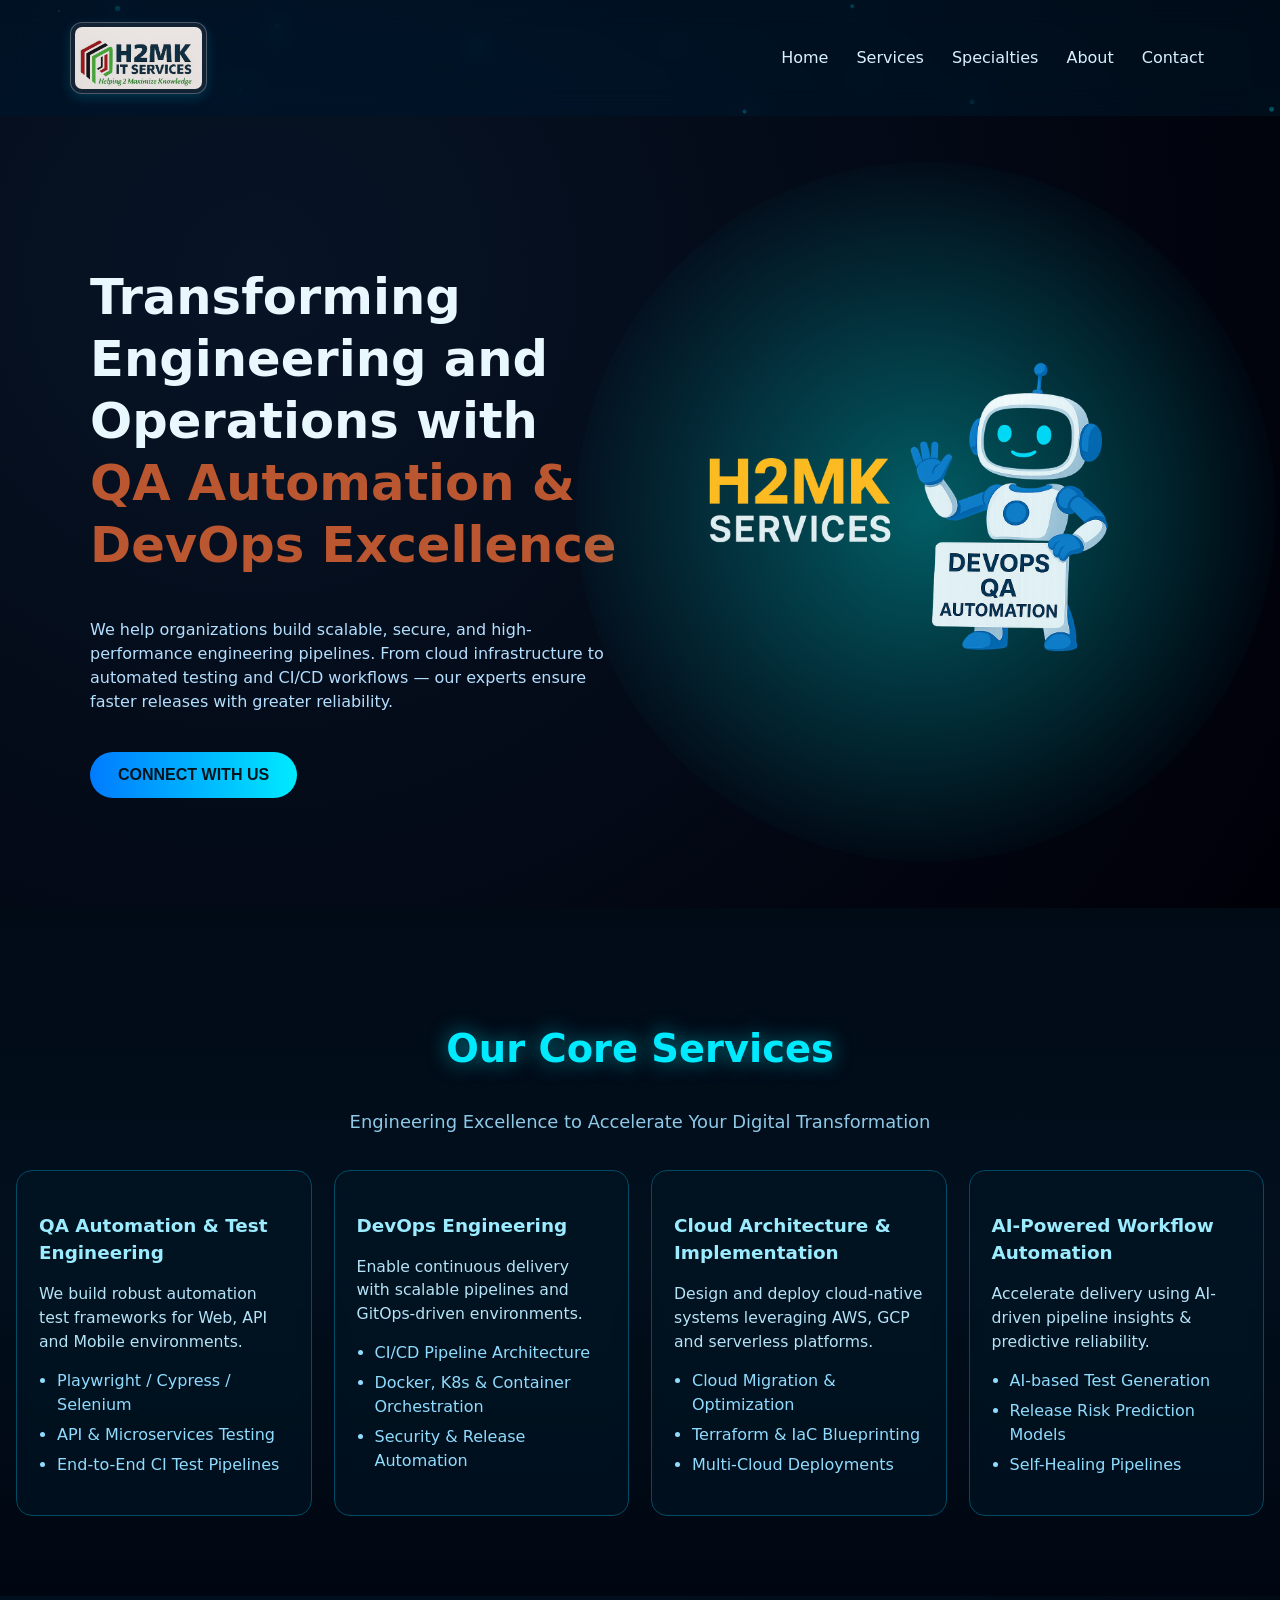
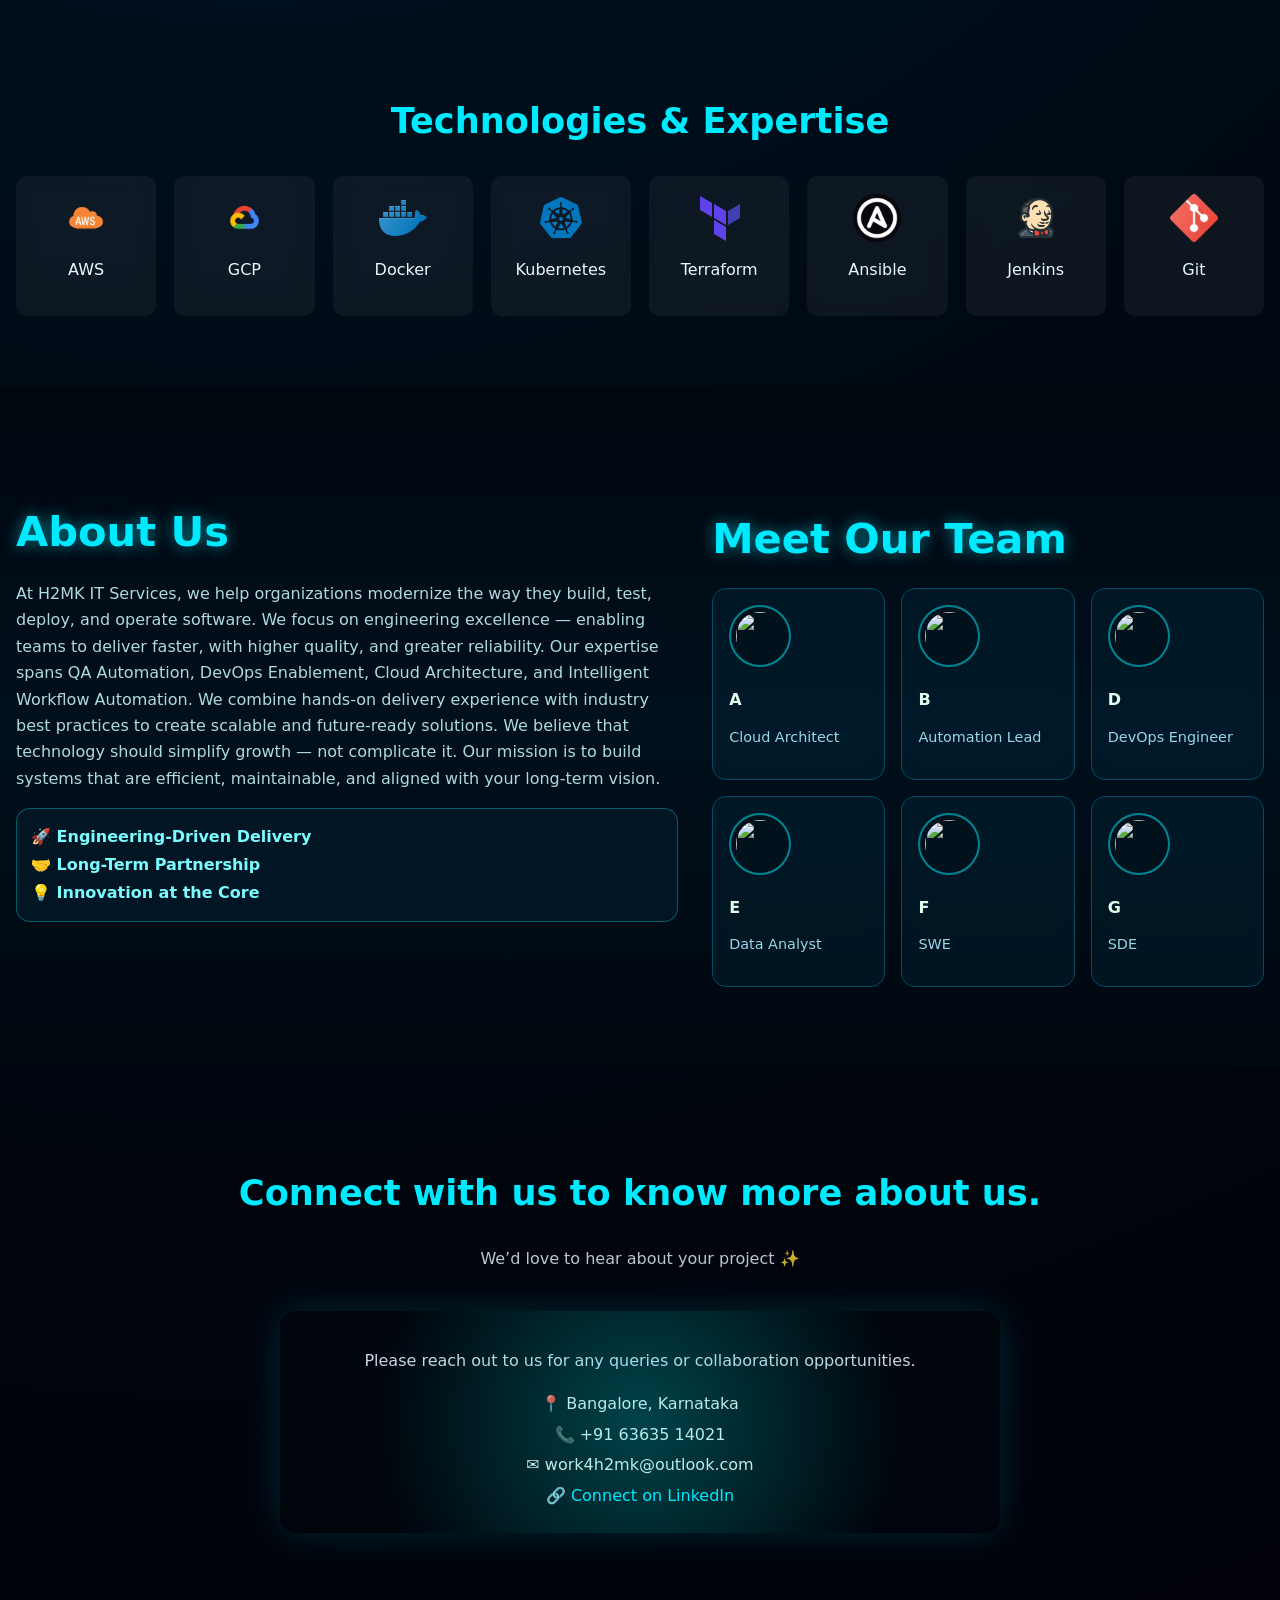
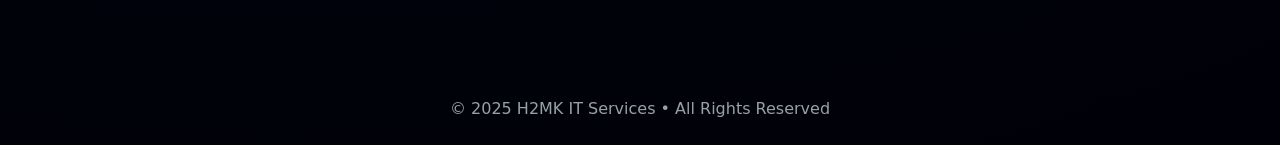
==== index.html @ 634cbf32 "Update index.html" ====
<!DOCTYPE html>
<html lang="en">
<head>
    <meta charset="UTF-8">
    <meta name="viewport" content="width=device-width, initial-scale=1.0">
    <title>H2MK IT Services</title>
    <link rel="stylesheet" href="style.css">
</head>

<body>

<!-- ANIMATED PARTICLE BACKGROUND -->
<canvas id="particle-canvas"></canvas>

<header>
  <img src="logo.jpg" class="logo" alt="H2MK Logo">

  <!-- mobile nav toggle -->
  <input type="checkbox" id="nav-toggle" class="nav-toggle" aria-label="Open menu">
  <label for="nav-toggle" class="nav-toggle-btn" aria-hidden="true">☰</label>

  <nav>
    <a href="#home">Home</a>
    <a href="#services">Services</a>
    <a href="#specialties">Specialties</a>
    <a href="#about">About</a>
    <a href="#contact">Contact</a>
  </nav>
</header>


<!-- HERO SECTION -->
<section id="home" class="new-hero">

    <!-- FLOATING ORGANIC BLOBS -->
    <div class="blob-container">
        <div class="blob blob1"></div>
        <div class="blob blob2"></div>
        <div class="blob blob3"></div>
    </div>

    <div class="hero-inner">

        <!-- LEFT CONTENT -->
        <div class="hero-info">
            <h1>Transforming Engineering and Operations with <span>QA Automation & DevOps Excellence</span></h1>
            <p>
                We help organizations build scalable, secure, and high-performance engineering pipelines. 
                From cloud infrastructure to automated testing and CI/CD workflows — our experts ensure faster releases
                with greater reliability.
            </p>
            <button class="hero-cta" onclick="document.getElementById('contact').scrollIntoView({ behavior: 'smooth' });">
            CONNECT WITH US
            </button>

        </div>

        <!-- RIGHT VISUAL -->
        <div class="hero-right">
            <div class="bot-wrapper">
                <img src="hero-bot.png" class="hero-avatar" alt="AI Automation Bot">
                <div class="glow-circle"></div>
            </div>
        </div>

    </div>

</section>

<!-- SERVICES SECTION -->
<section id="services" class="services-section">

    <h2 class="section-title">Our Core Services</h2>
    <p class="section-subtitle">Engineering Excellence to Accelerate Your Digital Transformation</p>

    <div class="services-grid">

        <div class="service-card">
            <h3>QA Automation & Test Engineering</h3>
            <p>We build robust automation test frameworks for Web, API and Mobile environments.</p>
            <ul>
                <li>Playwright / Cypress / Selenium</li>
                <li>API & Microservices Testing</li>
                <li>End-to-End CI Test Pipelines</li>
            </ul>
        </div>

        <div class="service-card">
            <h3>DevOps Engineering</h3>
            <p>Enable continuous delivery with scalable pipelines and GitOps-driven environments.</p>
            <ul>
                <li>CI/CD Pipeline Architecture</li>
                <li>Docker, K8s & Container Orchestration</li>
                <li>Security & Release Automation</li>
            </ul>
        </div>

        <div class="service-card">
            <h3>Cloud Architecture & Implementation</h3>
            <p>Design and deploy cloud-native systems leveraging AWS, GCP and serverless platforms.</p>
            <ul>
                <li>Cloud Migration & Optimization</li>
                <li>Terraform & IaC Blueprinting</li>
                <li>Multi-Cloud Deployments</li>
            </ul>
        </div>

        <div class="service-card">
            <h3>AI-Powered Workflow Automation</h3>
            <p>Accelerate delivery using AI-driven pipeline insights & predictive reliability.</p>
            <ul>
                <li>AI-based Test Generation</li>
                <li>Release Risk Prediction Models</li>
                <li>Self-Healing Pipelines</li>
            </ul>
        </div>

    </div>

</section>

<!-- SPECIALTIES -->
<section id="specialties" class="section">
    <h2>Technologies & Expertise</h2>

    <div class="specialties-grid">
        <div class="specialty-card"><img src="aws.png"><p>AWS</p></div>
        <div class="specialty-card"><img src="gcp.png"><p>GCP</p></div>
        <div class="specialty-card"><img src="docker.png"><p>Docker</p></div>
        <div class="specialty-card"><img src="kubernetes.png"><p>Kubernetes</p></div>
        <div class="specialty-card"><img src="terraform.png"><p>Terraform</p></div>
        <div class="specialty-card"><img src="ansible.png"><p>Ansible</p></div>
        <div class="specialty-card"><img src="jenkins.png"><p>Jenkins</p></div>
        <div class="specialty-card"><img src="git.png"><p>Git</p></div>
    </div>
</section>

<!-- ABOUT -->
<section class="about-section" id="about">

    <div class="about-inner">

        <div class="about-content">
            <h2>About Us</h2>
            <p>
               At H2MK IT Services, we help organizations modernize the way they build, test, deploy, and operate software. 
               We focus on engineering excellence — enabling teams to deliver faster, with higher quality, and greater reliability.

            Our expertise spans QA Automation, DevOps Enablement, Cloud Architecture, and Intelligent Workflow Automation. 
We combine hands-on delivery experience with industry best practices to create scalable and future-ready solutions.

We believe that technology should simplify growth — not complicate it. 
Our mission is to build systems that are efficient, maintainable, and aligned with your long-term vision.

            </p>

            <div class="mini-values">
                <div class="mini-value-box">
                    <h4>🚀 Engineering-Driven Delivery</h4>
                    <h4>🤝 Long-Term Partnership</h4>
                    <h4>💡 Innovation at the Core</h4>
                </div>
            </div>
        </div>

        <div class="team-section">
            <h3>Meet Our Team</h3>
            <div class="team-grid">
                <div class="team-card"><img src="https://cdn-icons-png.flaticon.com/512/2922/2922510.png"><h4>A</h4><p>Cloud Architect</p></div>
                <div class="team-card"><img src="https://cdn-icons-png.flaticon.com/512/2922/2922566.png"><h4>B</h4><p>Automation Lead</p></div>
                <div class="team-card"><img src="https://cdn-icons-png.flaticon.com/512/2922/2922553.png"><h4>D</h4><p>DevOps Engineer</p></div>
                <div class="team-card"><img src="https://cdn-icons-png.flaticon.com/512/2922/2922510.png"><h4>E</h4><p>Data Analyst</p></div>
                <div class="team-card"><img src="https://cdn-icons-png.flaticon.com/512/2922/2922566.png"><h4>F</h4><p>SWE</p></div>
                <div class="team-card"><img src="https://cdn-icons-png.flaticon.com/512/2922/2922553.png"><h4>G</h4><p>SDE</p></div>
            </div>
        </div>

    </div>

</section>

<!-- CONTACT -->
<section id="contact" class="section contact">
    <h2>Connect with us to know more about us.</h2>
    <p class="contact-subtitle">We’d love to hear about your project ✨</p>

    <div class="contact-container">
    <div class="contact-info-box">
        <p>Please reach out to us for any queries or collaboration opportunities.</p>

        <ul class="contact-details">
            <li>📍 Bangalore, Karnataka</li>
            <li>📞 +91 63635 14021</li>
            <li>✉️ work4h2mk@outlook.com</li>
            <li>🔗 <a href="https://www.linkedin.com/company/h2mk-it-services/" target="_blank">Connect on LinkedIn</a></li>
        </ul>
    </div>
    <div class="contact-glow"></div>
</div>

</section>

<footer>
    © 2025 H2MK IT Services • All Rights Reserved
</footer>

<script src="script.js"></script>
</body>
</html>
---- style.css ----
/* ============ RESET & BASE ============ */
*,
*::before,
*::after { box-sizing: border-box; }
html, body { margin: 0; padding: 0; }
html { scroll-behavior: smooth; }
body {
  font-family: "Segoe UI", system-ui, -apple-system, Roboto, sans-serif;
  background: radial-gradient(circle at 20% 20%, #001933, #000a14, #000008);
  color: #e9f7ff;
  line-height: 1.5;
  -webkit-text-size-adjust: 100%;
}
img, video, canvas, svg { max-width: 100%; height: auto; display: block; }

/* Full-screen particle bg */
#particle-canvas {
  position: fixed; inset: 0;
  width: 100%; height: 100%;
  z-index: -2; opacity: 0.6;
}

/* ============ HEADER ============ */
header {
  position: sticky; top: 0; z-index: 50;
  display: flex; align-items: center; justify-content: space-between;
  padding: 14px 16px;
  backdrop-filter: blur(14px);
}

.logo {
  height: 56px;
  border-radius: 12px;
  padding: 4px;
  background: rgba(255,255,255,0.07);
  border: 1px solid rgba(255,255,255,0.25);
  box-shadow: 0 4px 12px rgba(0, 200, 255, 0.18);
  transition: 0.3s;
}
.logo:hover { transform: scale(1.04); box-shadow: 0 6px 20px rgba(0,200,255,0.35); }

/* Nav */
nav { display: flex; gap: 16px; align-items: center; }
nav a {
  color: #d9f1ff; text-decoration: none; padding: 10px 6px;
  border-radius: 8px; transition: color .3s, background .3s;
}
nav a:hover { color: #00eaff; background: rgba(255,255,255,0.06); }

/* Mobile hamburger */
.nav-toggle { display: none; }
.nav-toggle-btn {
  font-size: 26px; line-height: 1;
  padding: 8px 10px; border-radius: 8px;
  background: rgba(255,255,255,0.06);
  cursor: pointer; user-select: none; margin-left: auto;
  display: inline-flex; align-items: center; justify-content: center;
}

/* ============ HERO ============ */
.new-hero {
  min-height: 88vh;
  padding: 48px 16px;
  display: flex; align-items: center; justify-content: center;
  position: relative; color: #e9f7ff;
  background: radial-gradient(circle at 20% 20%, #071426, #000008);
  overflow: hidden;
}

.hero-inner {
  width: min(1100px, 100%);
  display: flex; flex-direction: column-reverse;
  align-items: center; justify-content: center;
  gap: 28px; margin-inline: auto;
}

.hero-info {
  width: 100%;
  animation: fadeInUp 1.0s ease forwards;
  text-align: center;
}
.hero-info h1 {
  font-size: clamp(1.6rem, 4.5vw, 3.1rem);
  line-height: 1.25; font-weight: 800;
}
.hero-info h1 span { color: hsl(17,59%,46%); }
.hero-info p {
  margin-top: 12px;
  font-size: clamp(1rem, 1.2vw, 1.18rem);
  color: #b4dfff;
}
.hero-cta {
  margin-top: 22px; padding: 14px 28px;
  font-size: 1rem; border-radius: 40px; border: none;
  background: linear-gradient(90deg, #007bff, #00eaff);
  color: #04141c; cursor: pointer; font-weight: 600;
  transition: 0.35s;
}
.hero-cta:hover { transform: translateY(-3px) scale(1.04); box-shadow: 0 0 28px #00eaffaa; }

/* Right side visual (robot) */
.hero-right {
  width: 100%; display: flex; justify-content: center; align-items: center;
  position: relative; padding-left: 0; min-width: 0;
}
.bot-wrapper {
  position: relative;
  width: min(90vw, 520px);
  height: min(90vw, 520px);
  display: grid; place-items: center;
}
.hero-avatar {
  width: min(140vw, 680px); /* scales down on mobile */
  max-width: 100%;
  animation: floatAvatar 4s ease-in-out infinite, waveHand 3s ease-in-out infinite, blinkEyes 2s step-start infinite;
  position: relative; z-index: 8;
}
.glow-circle {
  position: absolute;
  width: min(120vw, 620px);
  height: min(120vw, 620px);
  border-radius: 50%;
  background: radial-gradient(circle, rgba(0,255,255,0.35), transparent 75%);
  animation: glowPulse 3s ease-in-out infinite;
  z-index: 1;
}

/* Organic blobs */
.blob-container { position: absolute; inset: 0; z-index: -1; overflow: hidden; pointer-events: none; }
.blob {
  position: absolute; width: 60vw; max-width: 420px; aspect-ratio: 1/1;
  background: radial-gradient(circle at 30% 30%, #7f5bffcc, #3c1aff33, transparent 80%);
  border-radius: 58% 42% 66% 34% / 42% 64% 36% 58%;
  filter: blur(55px); opacity: 0.72; animation: blobFloat 18s infinite ease-in-out;
}
.blob1 { top: -10%; left: -5%; }
.blob2 {
  top: 40%; left: 70%;
  background: radial-gradient(circle at 20% 40%, #00eaffcc, #006b7a44, transparent 80%);
  width: 50vw; max-width: 350px; aspect-ratio: 1/1; animation-delay: 4s;
}
.blob3 {
  top: 75%; left: 10%;
  background: radial-gradient(circle at 60% 60%, #ff66e6cc, #6b005544, transparent 80%);
  width: 45vw; max-width: 300px; aspect-ratio: 1/1; animation-delay: 8s;
}

/* ============ GENERIC SECTION STYLES ============ */
.section { padding: 70px 16px; text-align: center; }
.section h2 { font-size: clamp(1.6rem, 3.5vw, 2.2rem); color:#00eaff; margin-bottom: 28px; }

/* ============ SERVICES ============ */
.services-section {
  padding: 80px 16px;
  background: linear-gradient(180deg, #010b16, #020f1d, #000611);
  color: #dff8ff; text-align: center;
}
.section-title { font-size: clamp(1.8rem, 3.8vw, 2.4rem); font-weight: 800; color:#00eaff; text-shadow: 0 0 20px #00eaff88; }
.section-subtitle { margin-top: 8px; color:#8ec9e8; font-size: clamp(1rem, 1.4vw, 1.15rem); margin-bottom: 34px; }

.services-grid {
  display: grid; gap: 22px;
  grid-template-columns: repeat(auto-fit, minmax(240px, 1fr));
}
.service-card {
  background: rgba(0, 25, 40, 0.45);
  border: 1px solid #004b66;
  padding: 22px; border-radius: 16px;
  backdrop-filter: blur(6px); transition: 0.45s ease; text-align: left; position: relative;
}
.service-card:hover { transform: translateY(-6px); border-color:#00eaff; box-shadow:0 0 26px #00eaff66; }
.service-card h3 { font-size: 1.15rem; margin-bottom: 10px; color:#9cecff; }
.service-card p { color:#b5e3f7; margin-bottom: 12px; font-size: 0.98rem; }
.service-card ul { padding-left: 18px; }
.service-card ul li { margin-bottom: 6px; color:#8fdcff; }

/* ============ SPECIALTIES GRID ============ */
.specialties-grid {
  display: grid; gap: 18px;
  grid-template-columns: repeat(auto-fit, minmax(120px, 1fr));
}
.specialty-card {
  background: rgba(255,255,255,0.05); padding: 18px; border-radius: 10px;
  transition: .4s; backdrop-filter: blur(8px);
}
.specialty-card img { width: 48px; margin: 0 auto 10px; }
.specialty-card:hover { transform: translateY(-6px); box-shadow: 0 0 22px #00eaff60; }

/* ============ ABOUT + TEAM ============ */
.about-section {
  padding: 80px 16px;
  background: linear-gradient(180deg, #00070f, #01101c, #00070f);
  color: #c9f5ff;
}
.about-inner {
  display: grid; gap: 34px;
  grid-template-columns: 1fr; align-items: start;
}
.about-content h2,
.team-section h3 {
  font-size: clamp(1.8rem, 3.6vw, 2.6rem);
  font-weight: 800; color:#00eaff; text-shadow: 0 0 15px #00eaff88;
  margin-bottom: 18px; text-align: left;
}
.about-content { min-width: 0; }
.about-content p { margin-top: 10px; font-size: 1rem; color: #aedadf; line-height: 1.65; }

.mini-values { display: flex; flex-direction: column; gap: 10px; margin-top: 16px; }
.mini-value-box {
  background: rgba(4, 29, 48, 0.6); border: 1px solid rgba(0,255,255,0.3);
  border-radius: 14px; padding: 12px 14px; text-align: left; font-size: 0.92rem;
  transition: 0.3s ease;
}
.mini-value-box:hover { transform: translateY(-3px); border-color: #00eaff; box-shadow: 0 0 12px #00eaff55; }
.mini-value-box h4 { color:#7afcff; font-size: 1rem; margin: 4px 0; }

.team-section { min-width: 0; }
.team-grid {
  display: grid; gap: 16px;
  grid-template-columns: repeat(auto-fit, minmax(130px, 1fr));
}
.team-card {
  background: rgba(0, 45, 65, 0.35); padding: 16px; border-radius: 14px;
  border: 1px solid #004d66; backdrop-filter: blur(6px); transition: .4s;
}
.team-card:hover { border-color:#00eaff; transform: translateY(-4px); box-shadow: 0 0 20px #00eaff66; }
.team-card img {
  width: 62px; height: 62px; border-radius: 50%; margin-bottom: 8px;
  border: 2px solid #00eaff88; padding: 5px; background: #02121d;
}
.team-card h4 { color:#dfffef; margin-bottom: 2px; }
.team-card p { font-size: 0.9rem; color:#9ad6e5; }

/* ============ CONTACT ============ */
.contact { position: relative; text-align: center; }
.contact-subtitle { opacity: 0.8; margin-bottom: 20px; font-size: 1rem; }

.contact-container {
  position: relative; width: 100%; max-width: 720px;
  margin: 40px auto; padding: 22px;
  border-radius: 16px; background: rgba(0, 7, 14, 0.6);
  box-shadow: 0 0 40px rgba(0, 255, 255, 0.15);
  backdrop-filter: blur(14px); text-align: center;
}
.contact-info-box h2 { font-size: clamp(1.4rem, 3.5vw, 2rem); color:#fff; margin-bottom: 6px; font-weight: 600; }
.contact-info-box p { color: #c9d6e1; margin-bottom: 16px; }

.contact-details {
  list-style: none; padding: 0; margin: 0;
  font-size: 1rem; line-height: 1.9rem; color: #e6e6e6;
}
.contact-details a { color: #00e6ff; font-weight: 500; text-decoration: none; }
.contact-details a:hover { text-decoration: underline; }
.contact-glow { position: absolute; inset: 0; background: radial-gradient(circle, rgba(0,255,255,0.25), transparent 70%); pointer-events: none; border-radius: inherit; }

/* Inputs/buttons (if you add a form later) */
.contact input, .contact textarea, .contact select, .contact button {
  width: 100%;
  font: inherit;
}
.contact input, .contact textarea, .contact select {
  padding: 12px 14px; margin: 8px 0;
  border: 1px solid #2a4d5d; border-radius: 10px; background: rgba(255,255,255,0.06);
  color: #e9f7ff;
}
.contact button {
  padding: 14px; margin-top: 10px; border: none; border-radius: 10px;
  background: #00eaff; color: #021017; cursor: pointer; font-weight: 600;
}
.contact button:hover { background: #fff; }

/* ============ FOOTER ============ */
footer { text-align: center; padding: 24px 16px; margin-top: 30px; opacity: 0.65; }

/* ============ ANIMATIONS (unchanged) ============ */
@keyframes fadeInUp { from { opacity:0; transform: translateY(40px);} to {opacity:1; transform: translateY(0);} }
@keyframes pulse { 0%,100%{transform:scale(1);} 50%{transform:scale(1.18);} }
@keyframes floatAvatar { 0%{transform:translateY(0)} 50%{transform:translateY(-18px)} 100%{transform:translateY(0)} }
@keyframes waveHand { 0%,100%{transform:rotate(0)} 50%{transform:rotate(3deg)} }
@keyframes blinkEyes { 0%,98%,100%{filter:brightness(1)} 99%{filter:brightness(0.4)} }
@keyframes glowPulse { 0%{transform:scale(1);opacity:.6} 50%{transform:scale(1.15);opacity:.9} 100%{transform:scale(1);opacity:.6} }
@keyframes blobFloat { 0%,100%{ transform: translate(0,0) scale(1);} 50%{ transform: translate(60px,-60px) scale(1.25);} }

/* ============ RESPONSIVE BREAKPOINTS ============ */

/* Phones (default styles are already mobile-friendly) */
/* Tablet and up */
@media (min-width: 700px) {
  header { padding: 18px 28px; }
  .hero-inner { flex-direction: row; gap: 44px; }
  .hero-info { text-align: left; }
}

/* Desktop and up */
@media (min-width: 1024px) {
  header { padding: 22px 70px; }
  .logo { height: 72px; }
  .hero-avatar { width: min(90vw, 720px); }
  .glow-circle { width: min(100vw, 700px); height: min(100vw, 700px); }
  .about-inner {
    grid-template-columns: 1.2fr 1fr; /* left text + team */
  }
}

/* NAV BEHAVIOR: collapse on < 900px */
@media (max-width: 900px) {
  .nav-toggle-btn { display: inline-flex; }
  nav {
    position: absolute; top: 100%; right: 16px; left: 16px;
    display: grid; gap: 8px;
    background: rgba(1, 12, 22, 0.9);
    padding: 12px; border-radius: 12px;
    border: 1px solid rgba(255,255,255,0.12);
    transform-origin: top right;
    transform: scaleY(0); opacity: 0; pointer-events: none;
    transition: .25s;
  }
  .nav-toggle:checked ~ nav {
    transform: scaleY(1); opacity: 1; pointer-events: auto;
  }
}

/* Wider screens: show nav inline, hide hamburger */
@media (min-width: 901px) {
  .nav-toggle-btn { display: none; }
  nav {
    position: static; transform: none !important; opacity: 1 !important; pointer-events: auto !important;
    background: transparent; padding: 0; border: 0;
  }
}
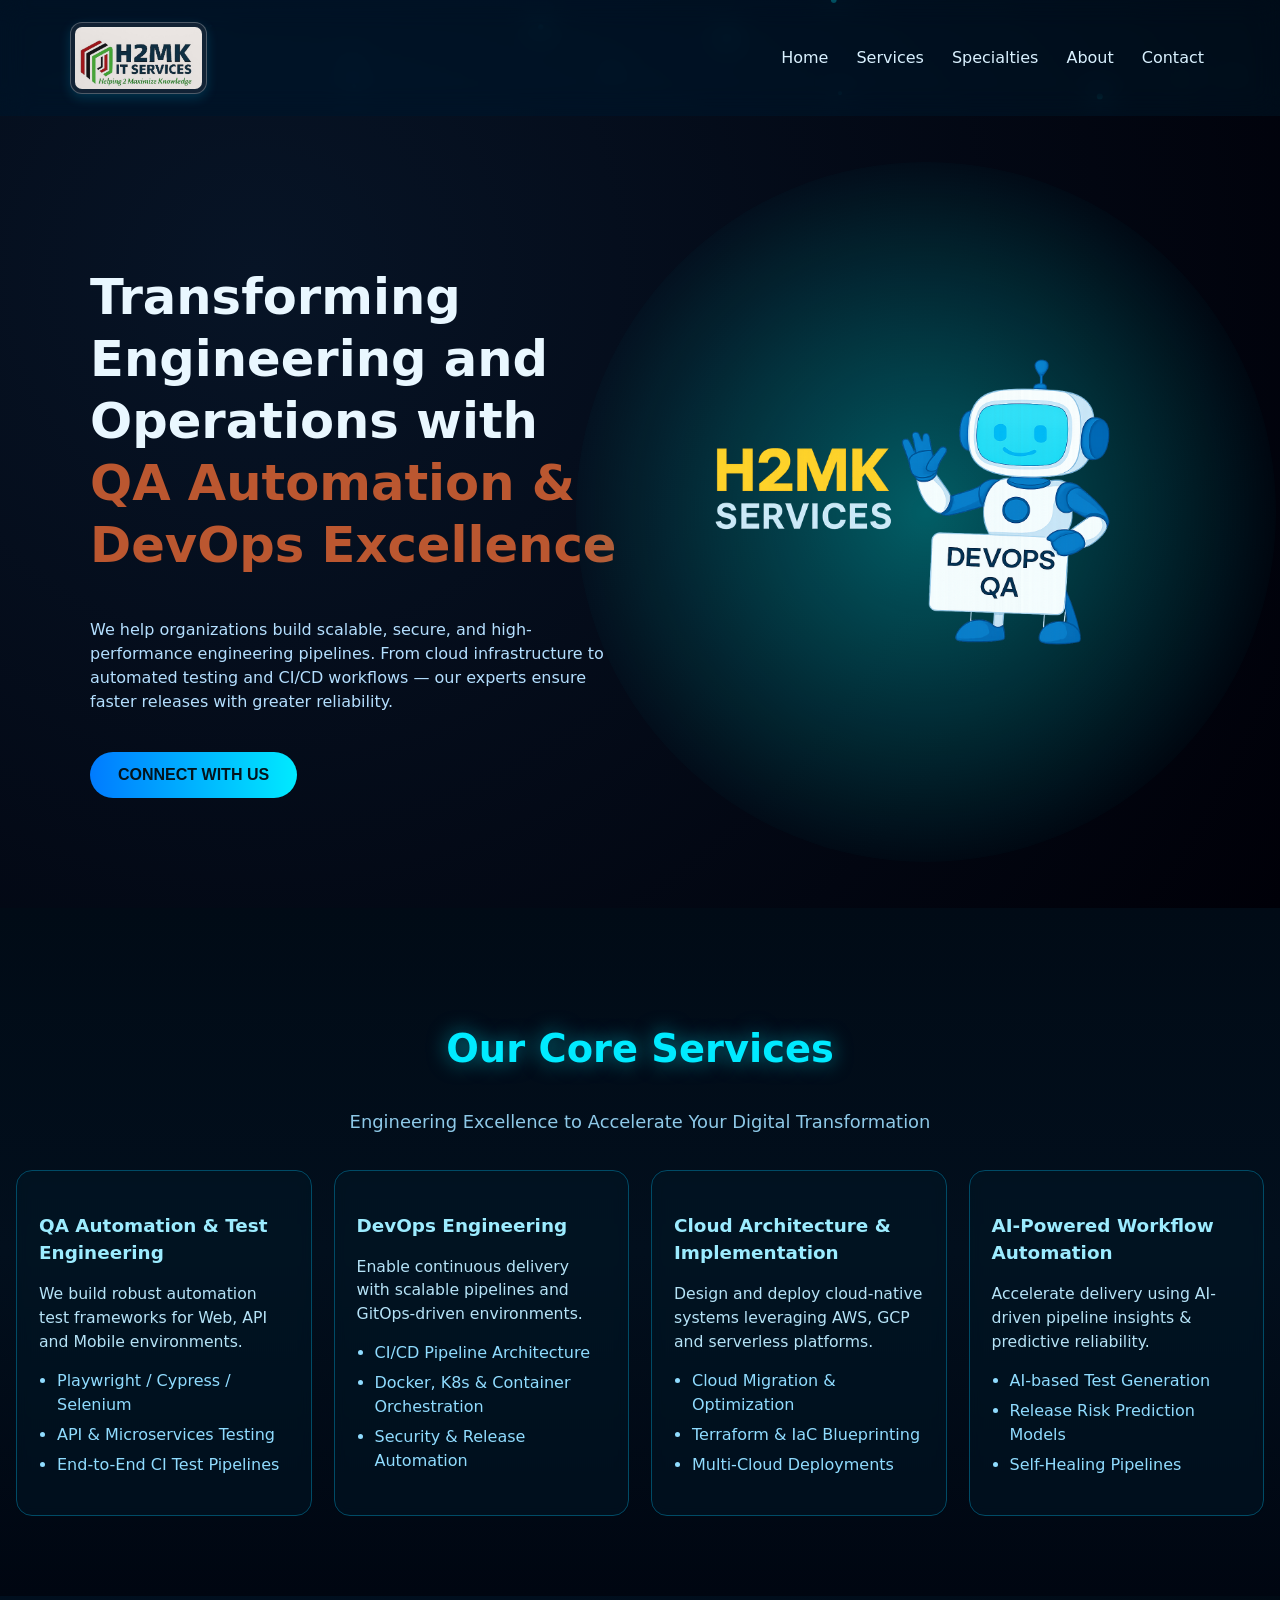
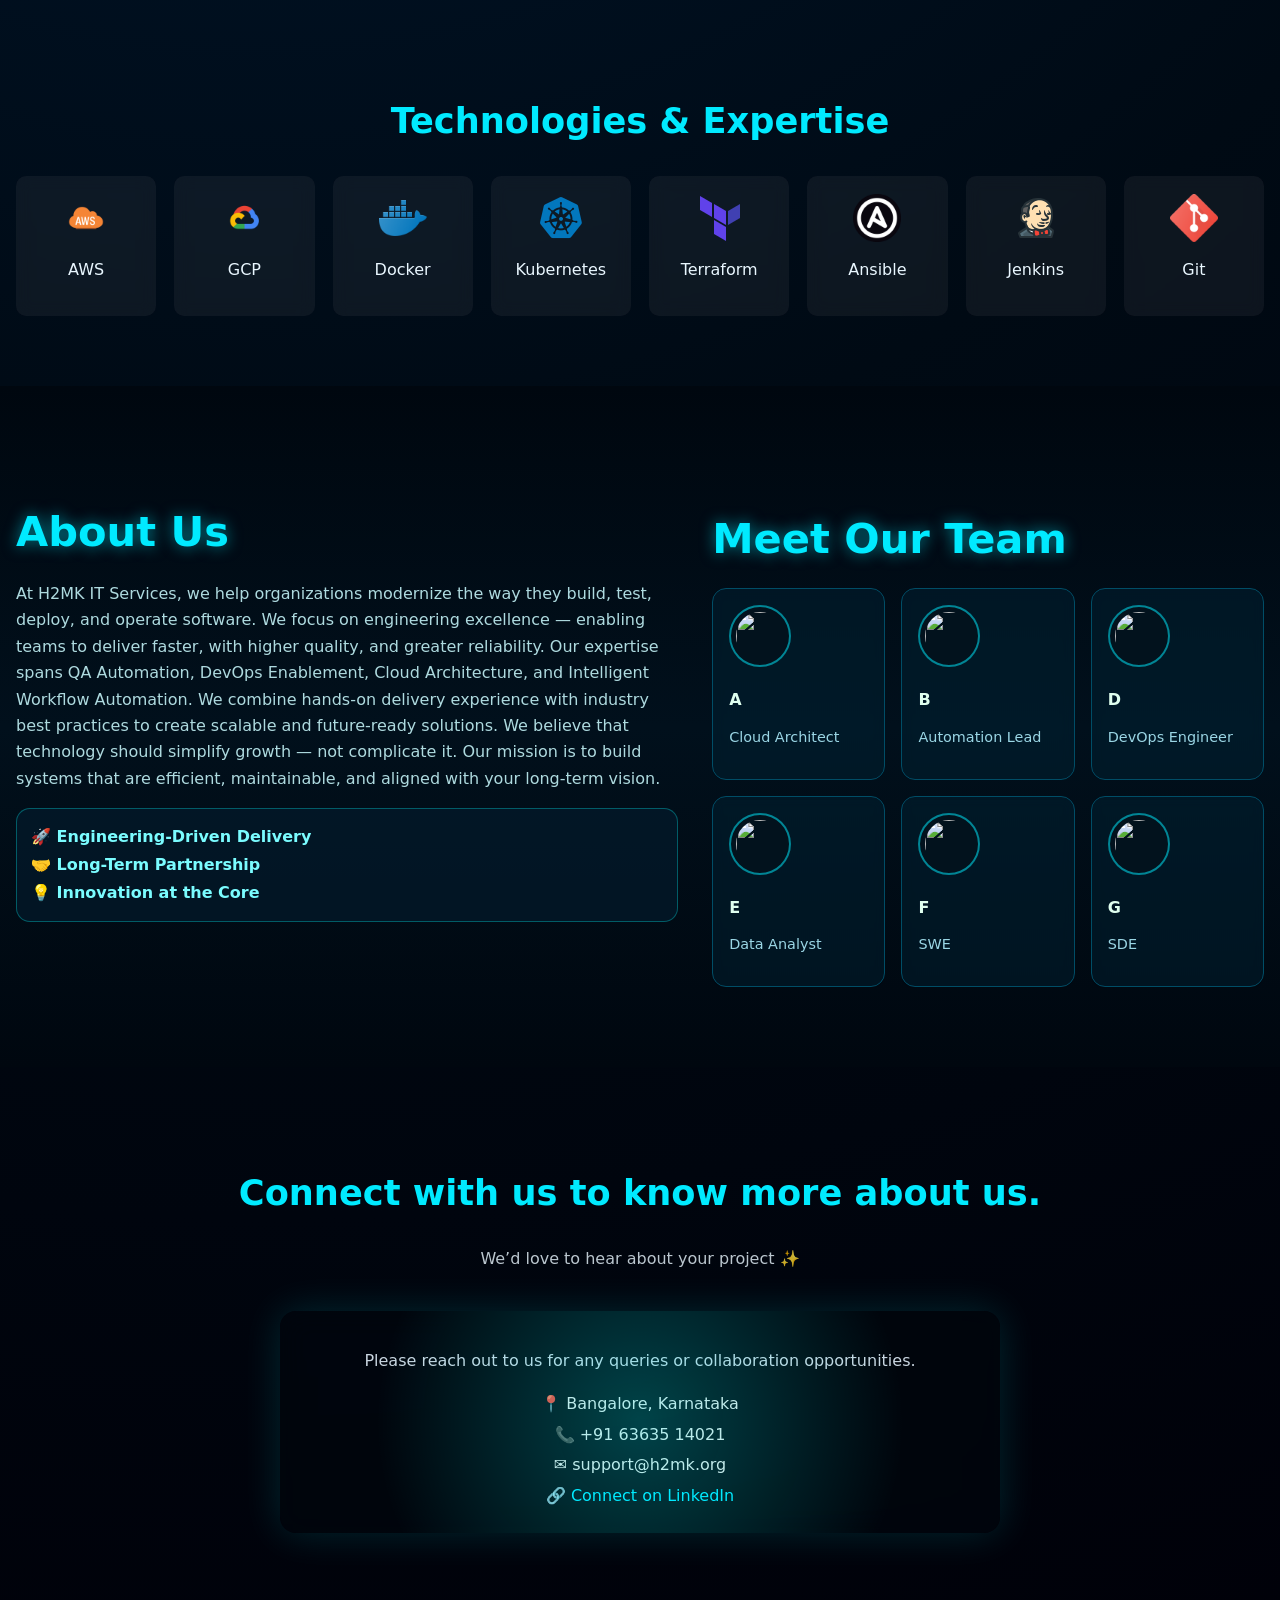
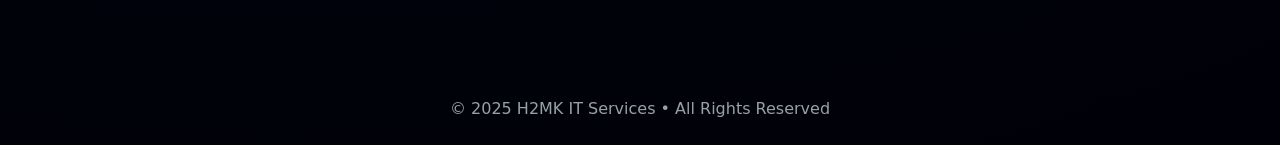
==== commit 55353164: "new email id details updated" ====
--- a/index.html
+++ b/index.html
@@ -191,7 +191,7 @@
         <ul class="contact-details">
             <li>📍 Bangalore, Karnataka</li>
             <li>📞 +91 63635 14021</li>
-            <li>✉️ work4h2mk@outlook.com</li>
+            <li>✉️ support@h2mk.org </li>
             <li>🔗 <a href="https://www.linkedin.com/company/h2mk-it-services/" target="_blank">Connect on LinkedIn</a></li>
         </ul>
     </div>
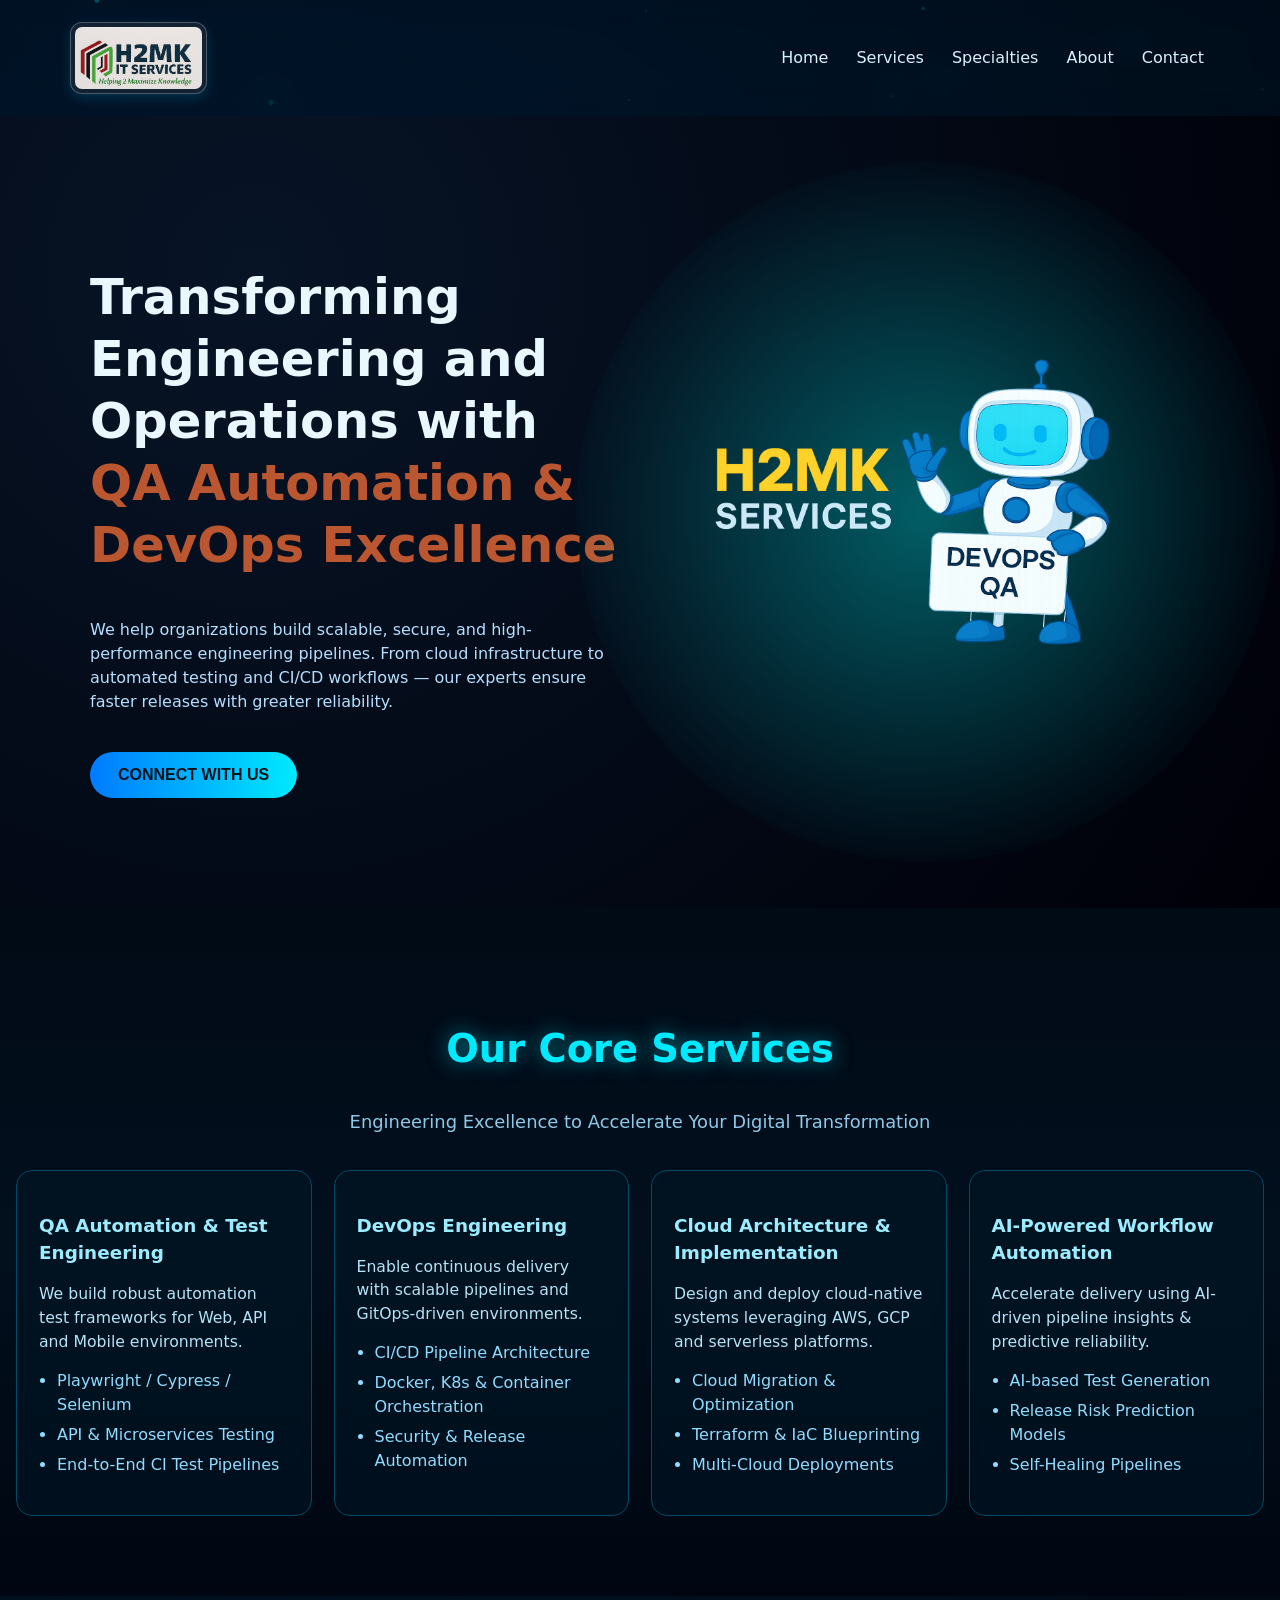
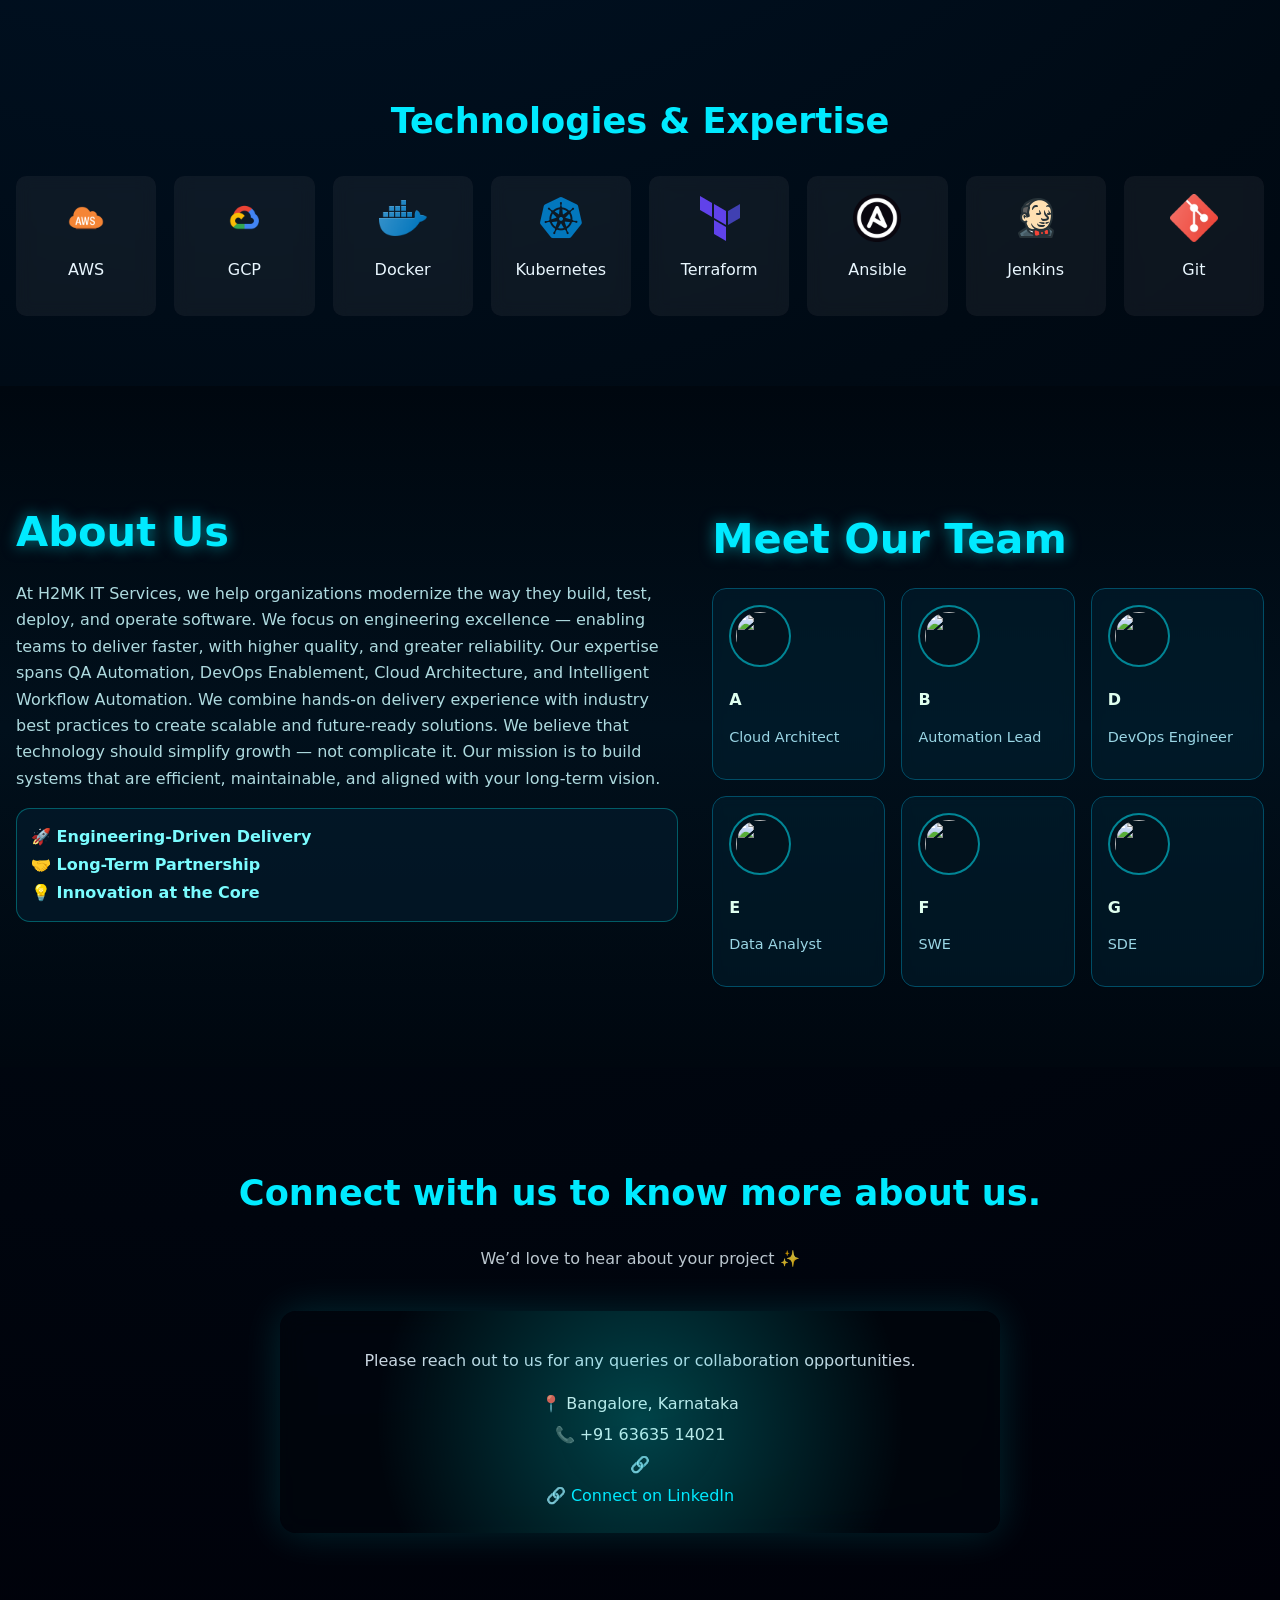
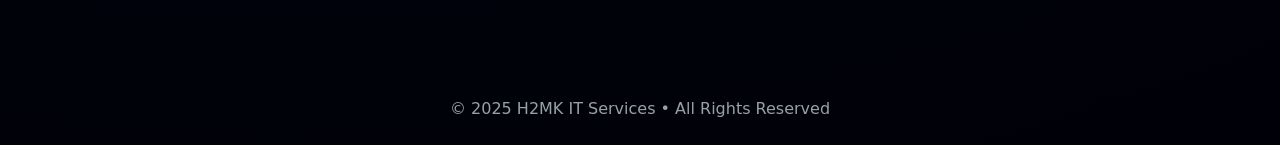
==== commit 705f361d: "Update index.html" ====
--- a/index.html
+++ b/index.html
@@ -191,7 +191,7 @@
         <ul class="contact-details">
             <li>📍 Bangalore, Karnataka</li>
             <li>📞 +91 63635 14021</li>
-            <li>✉️ support@h2mk.org </li>
+            <li>🔗 <a href="support@h2mk.org" target="_blank"></a></li>
             <li>🔗 <a href="https://www.linkedin.com/company/h2mk-it-services/" target="_blank">Connect on LinkedIn</a></li>
         </ul>
     </div>
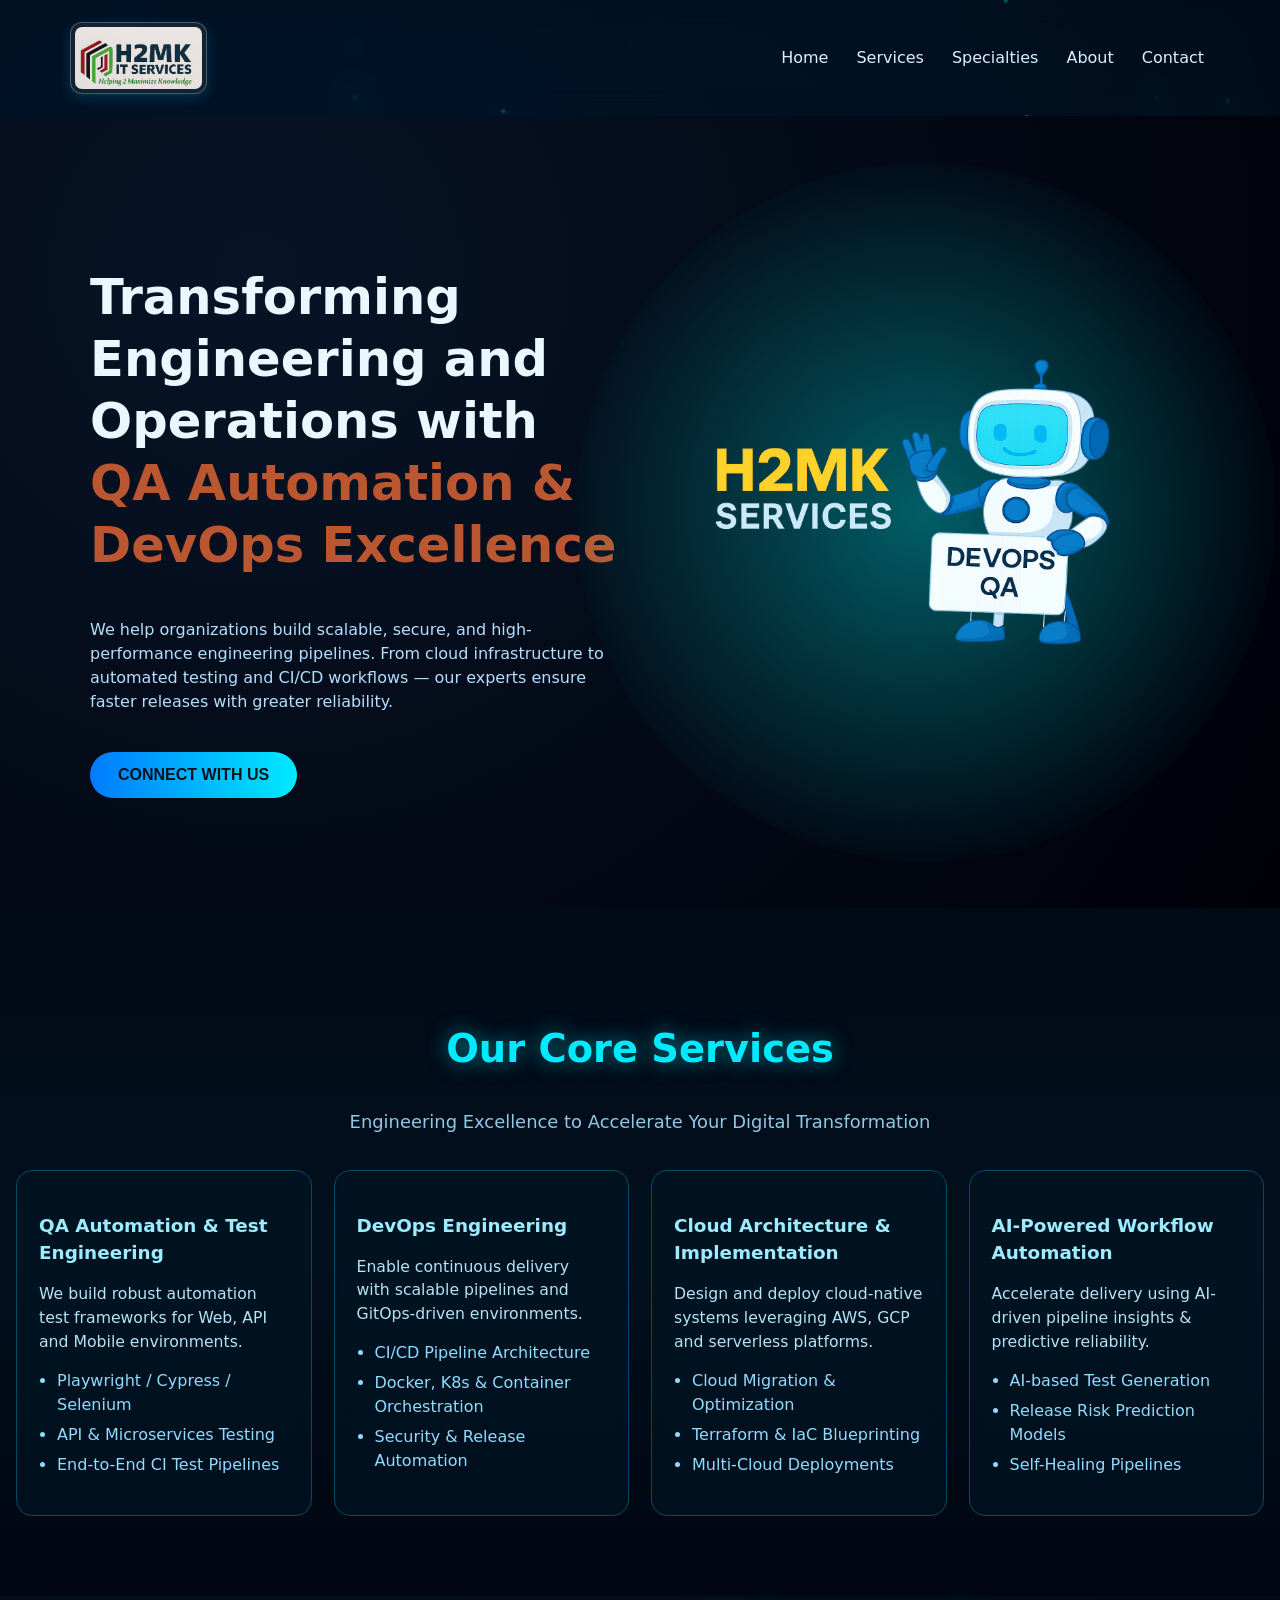
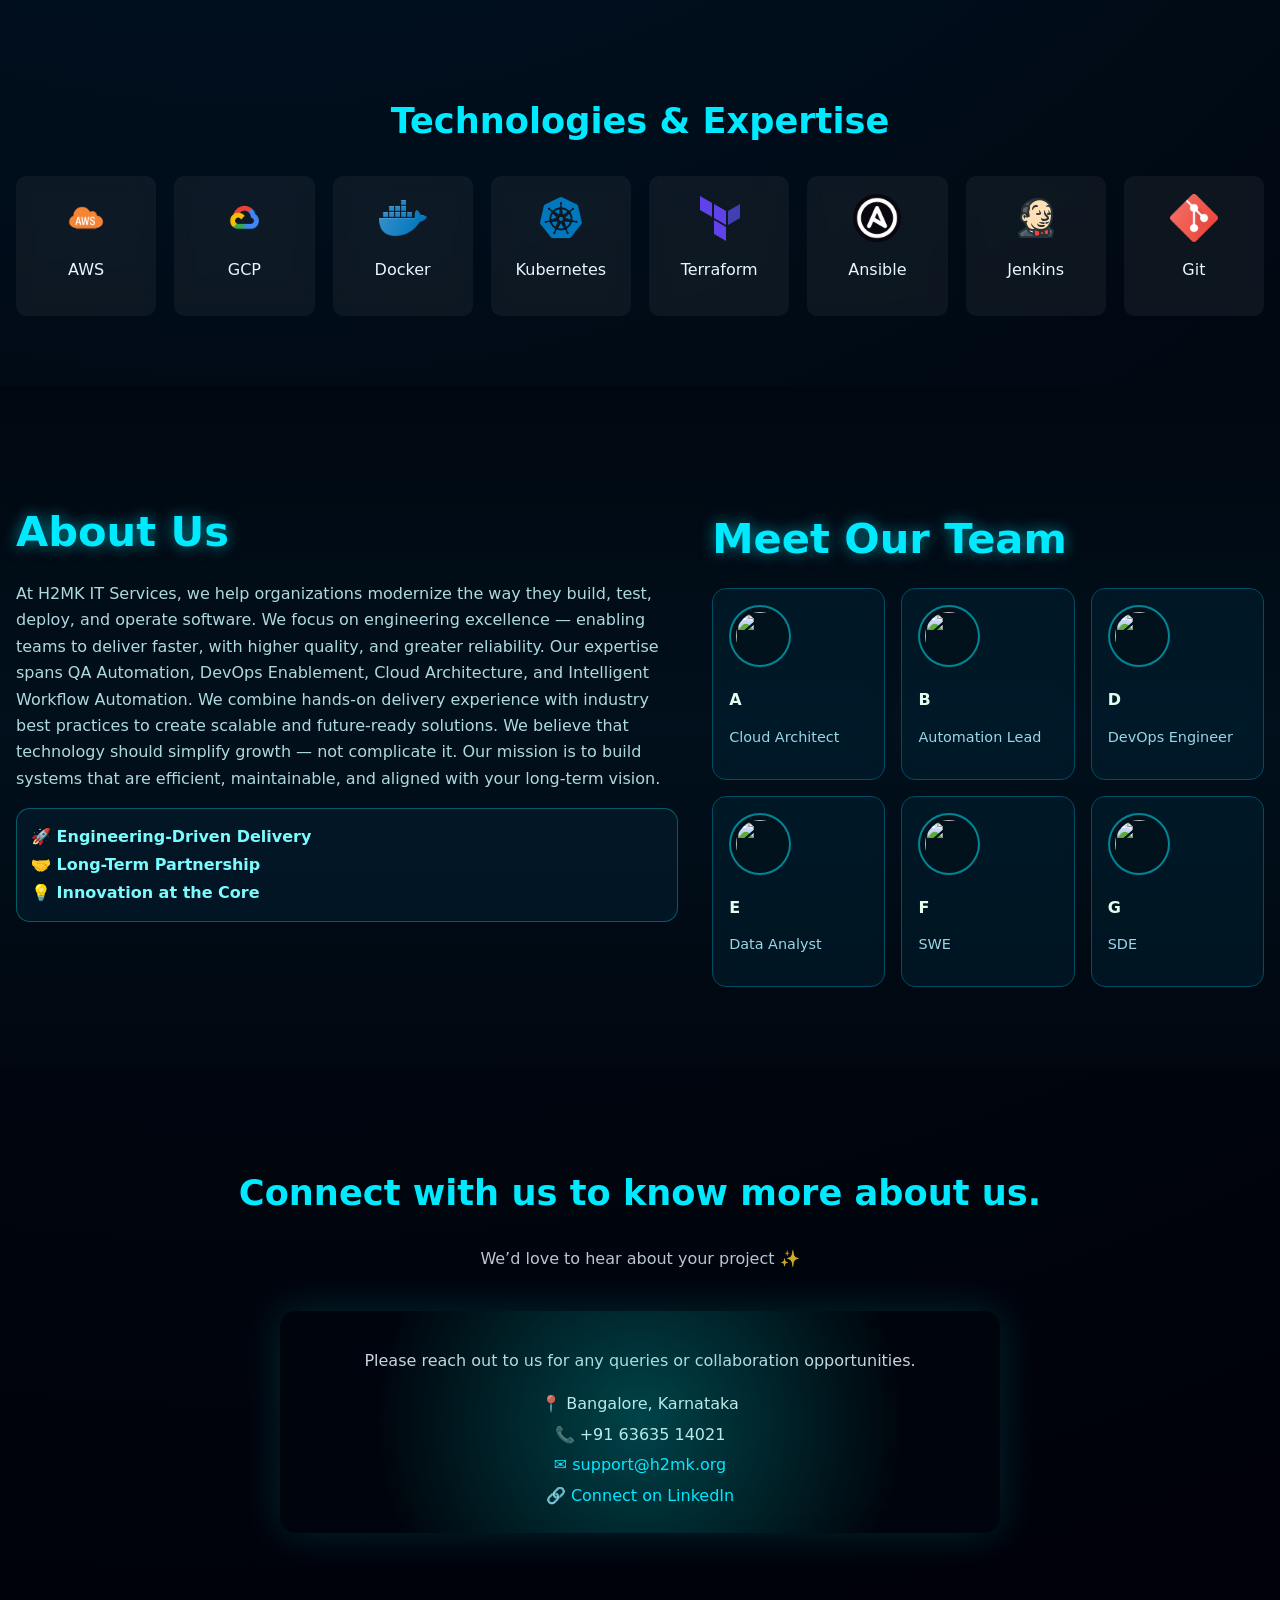
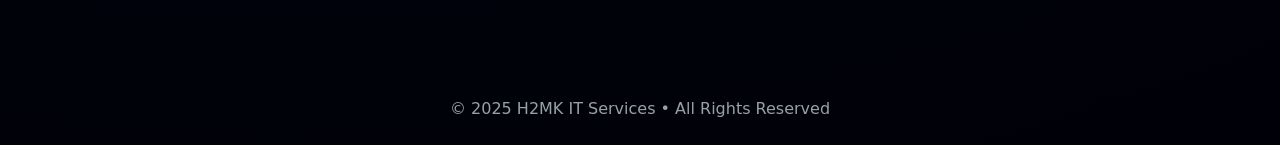
==== commit b8a8ac16: "mail updated as href" ====
--- a/index.html
+++ b/index.html
@@ -191,7 +191,7 @@
         <ul class="contact-details">
             <li>📍 Bangalore, Karnataka</li>
             <li>📞 +91 63635 14021</li>
-            <li>🔗 <a href="support@h2mk.org" target="_blank"></a></li>
+            <li><a href="mailto:support@h2mk.org">✉️ support@h2mk.org</a></li>
             <li>🔗 <a href="https://www.linkedin.com/company/h2mk-it-services/" target="_blank">Connect on LinkedIn</a></li>
         </ul>
     </div>
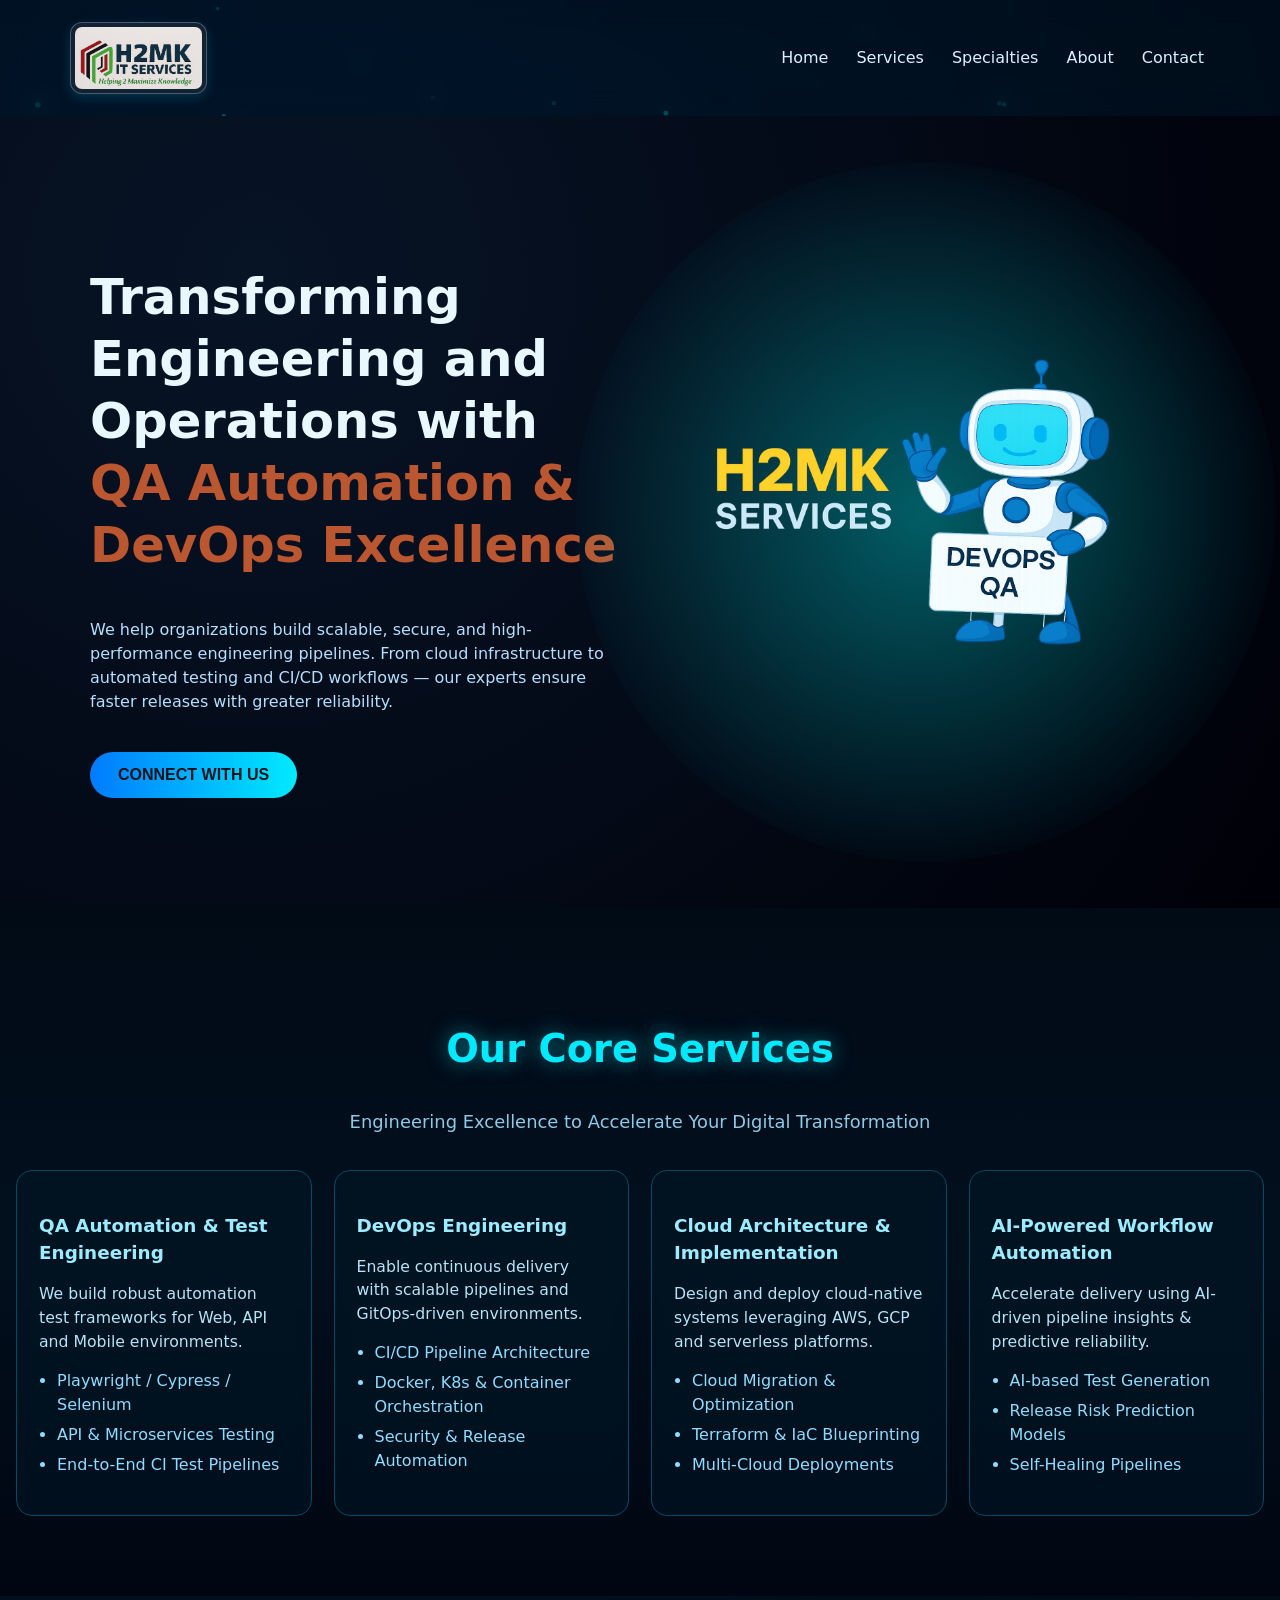
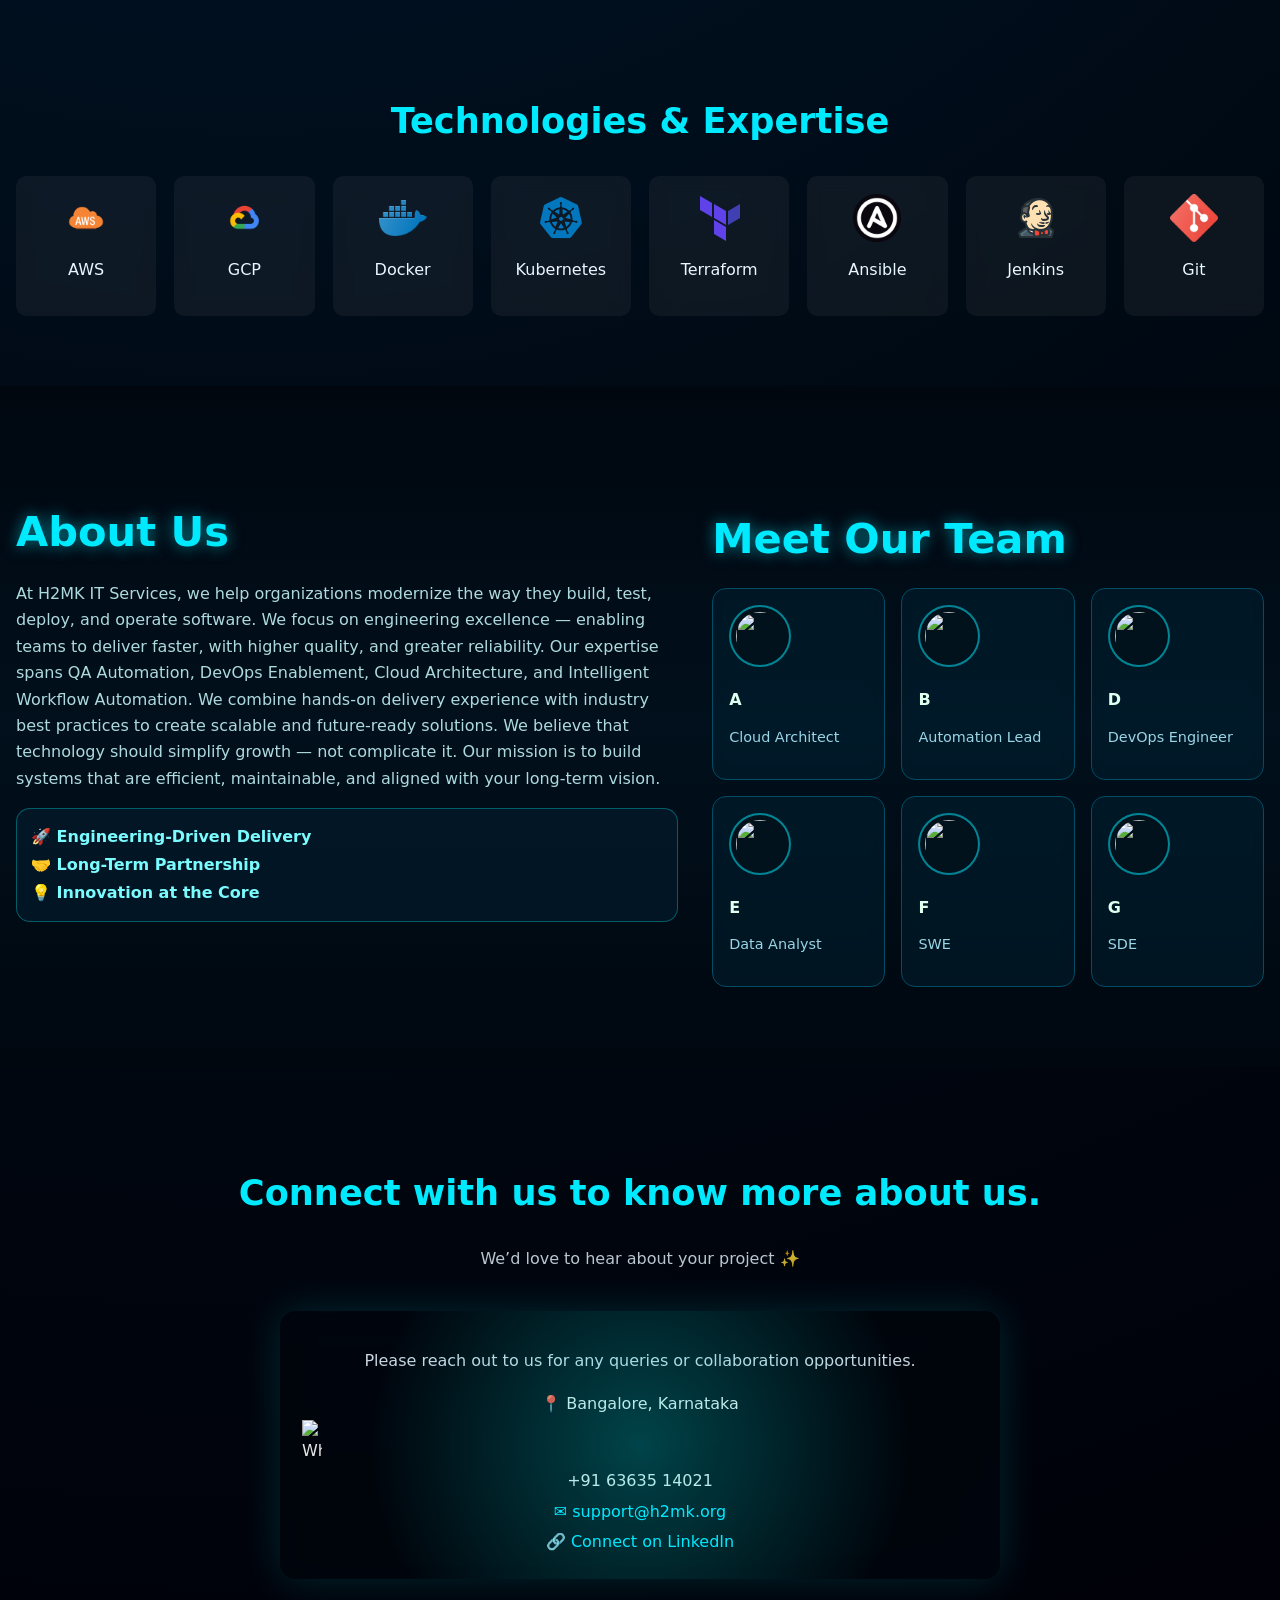
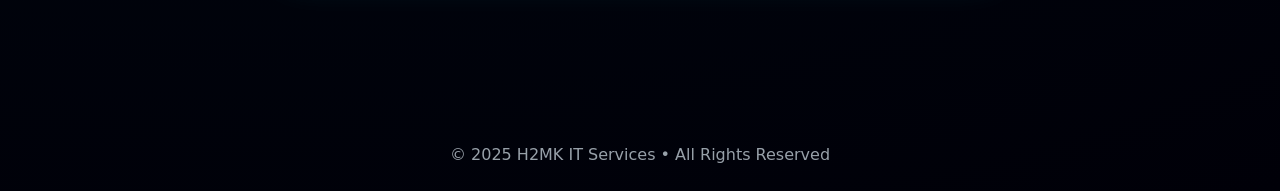
==== commit 84ff6e16: "updated whatsapp details" ====
--- a/index.html
+++ b/index.html
@@ -190,7 +190,15 @@
 
         <ul class="contact-details">
             <li>📍 Bangalore, Karnataka</li>
-            <li>📞 +91 63635 14021</li>
+            <li>
+              <a href="https://wa.me/916363514021" target="_blank" style="text-decoration: none; color: inherit;">
+              <img src="/mnt/data/42dc2837-0ddc-43b5-83b8-9e7da0cdf0ea.png"
+              alt="WhatsApp"
+              width="20"
+              style="vertical-align: middle; margin-right: 6px;">
+              +91 63635 14021
+             </a>
+            </li>
             <li><a href="mailto:support@h2mk.org">✉️ support@h2mk.org</a></li>
             <li>🔗 <a href="https://www.linkedin.com/company/h2mk-it-services/" target="_blank">Connect on LinkedIn</a></li>
         </ul>
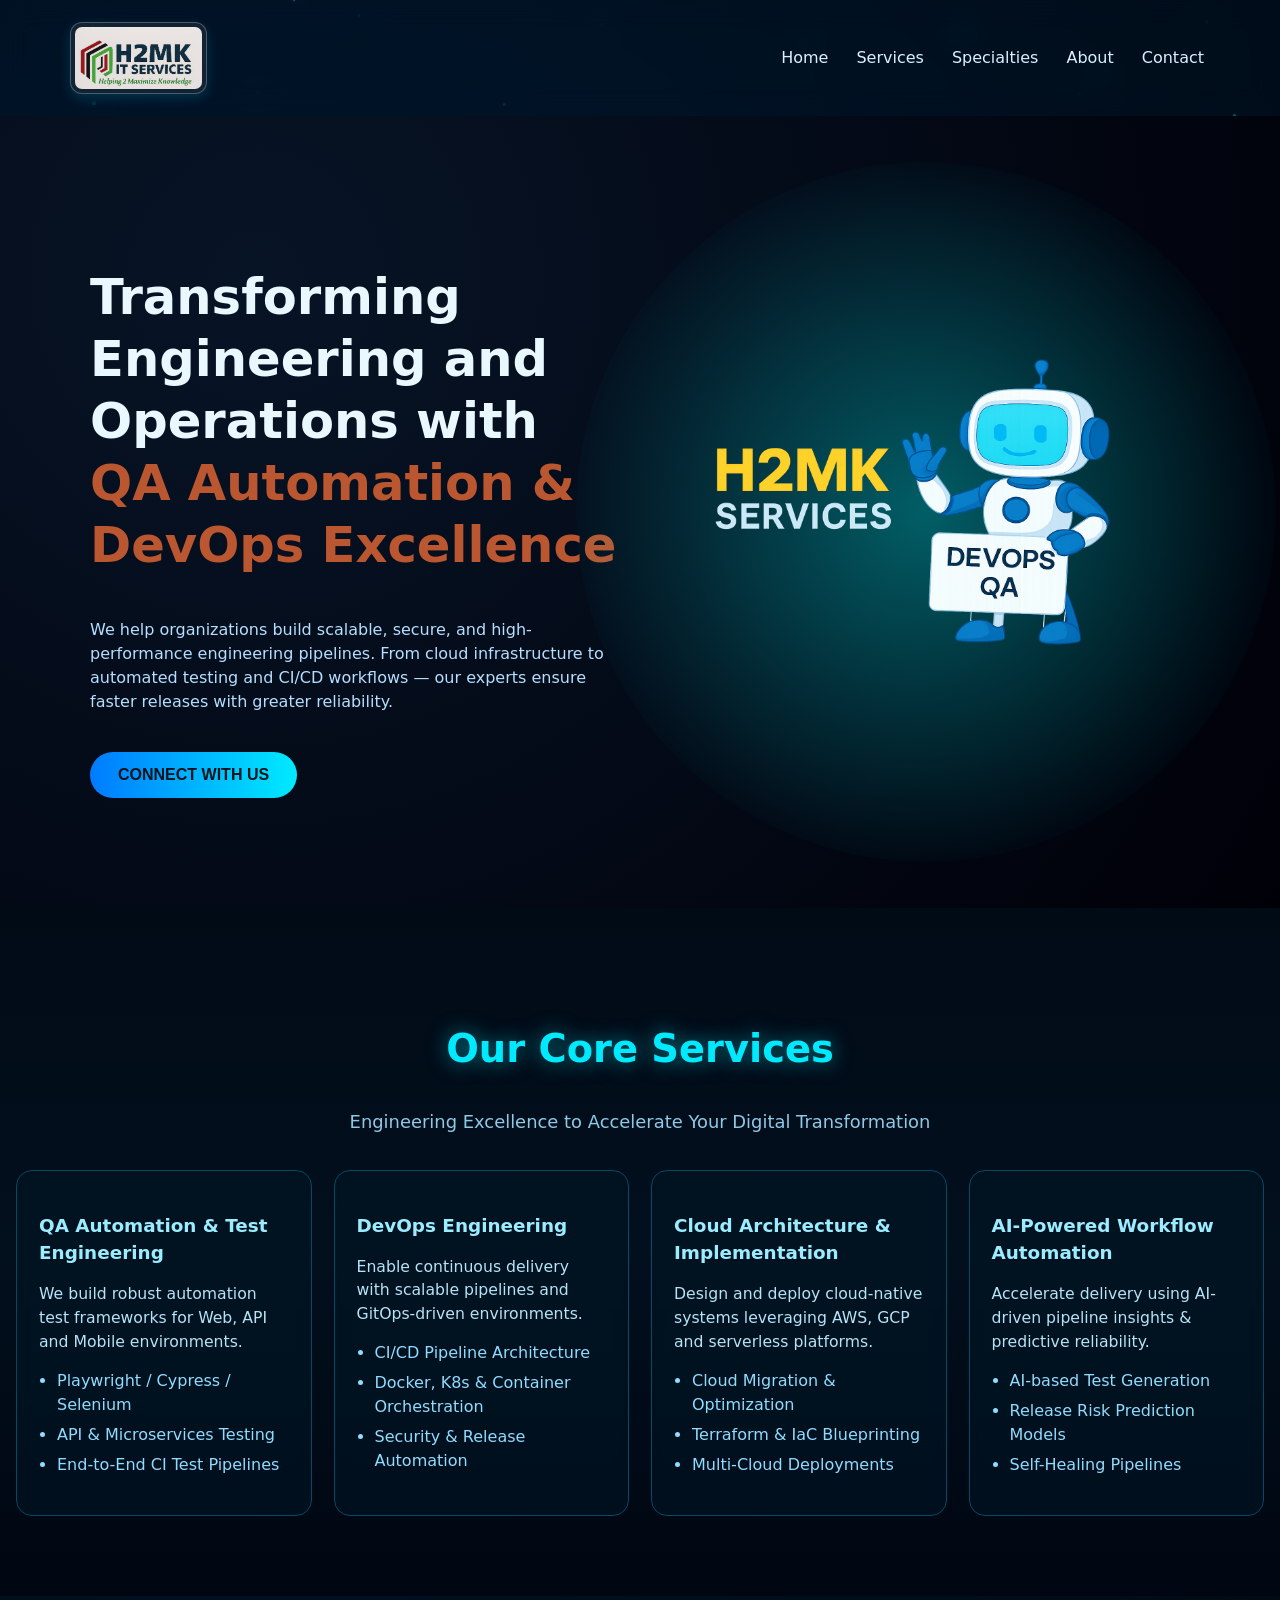
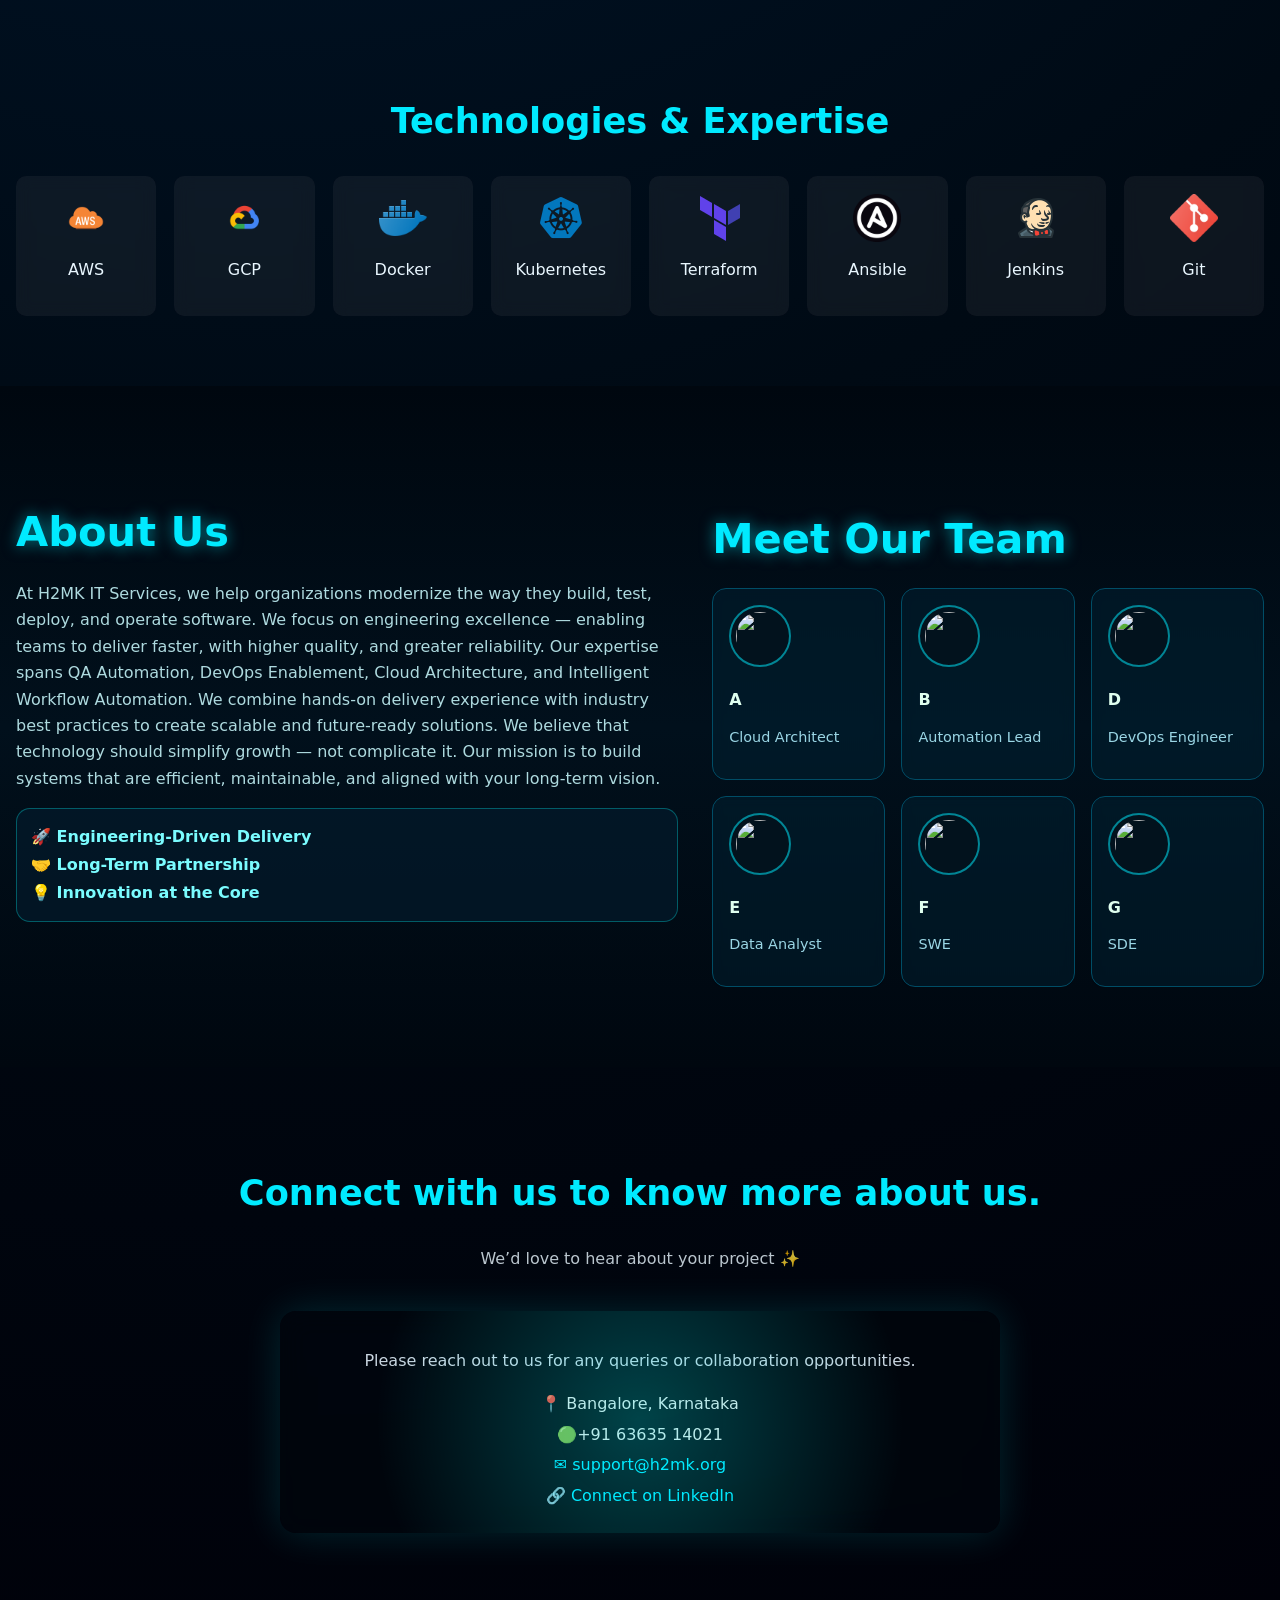
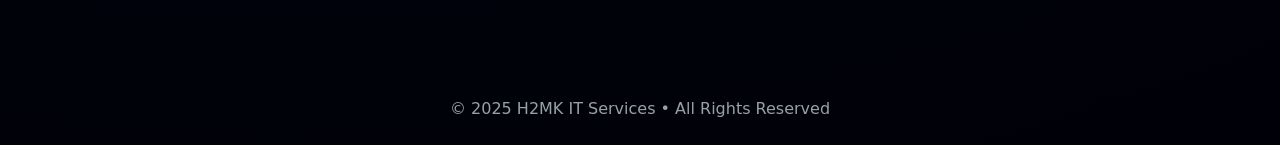
==== commit 192e442d: "Update index.html" ====
--- a/index.html
+++ b/index.html
@@ -190,15 +190,7 @@
 
         <ul class="contact-details">
             <li>📍 Bangalore, Karnataka</li>
-            <li>
-              <a href="https://wa.me/916363514021" target="_blank" style="text-decoration: none; color: inherit;">
-              <img src="/mnt/data/42dc2837-0ddc-43b5-83b8-9e7da0cdf0ea.png"
-              alt="WhatsApp"
-              width="20"
-              style="vertical-align: middle; margin-right: 6px;">
-              +91 63635 14021
-             </a>
-            </li>
+            <li><a href="https://wa.me/916363514021" target="_blank" style="text-decoration: none; color: inherit;">🟢+91 63635 14021 </a></li>
             <li><a href="mailto:support@h2mk.org">✉️ support@h2mk.org</a></li>
             <li>🔗 <a href="https://www.linkedin.com/company/h2mk-it-services/" target="_blank">Connect on LinkedIn</a></li>
         </ul>
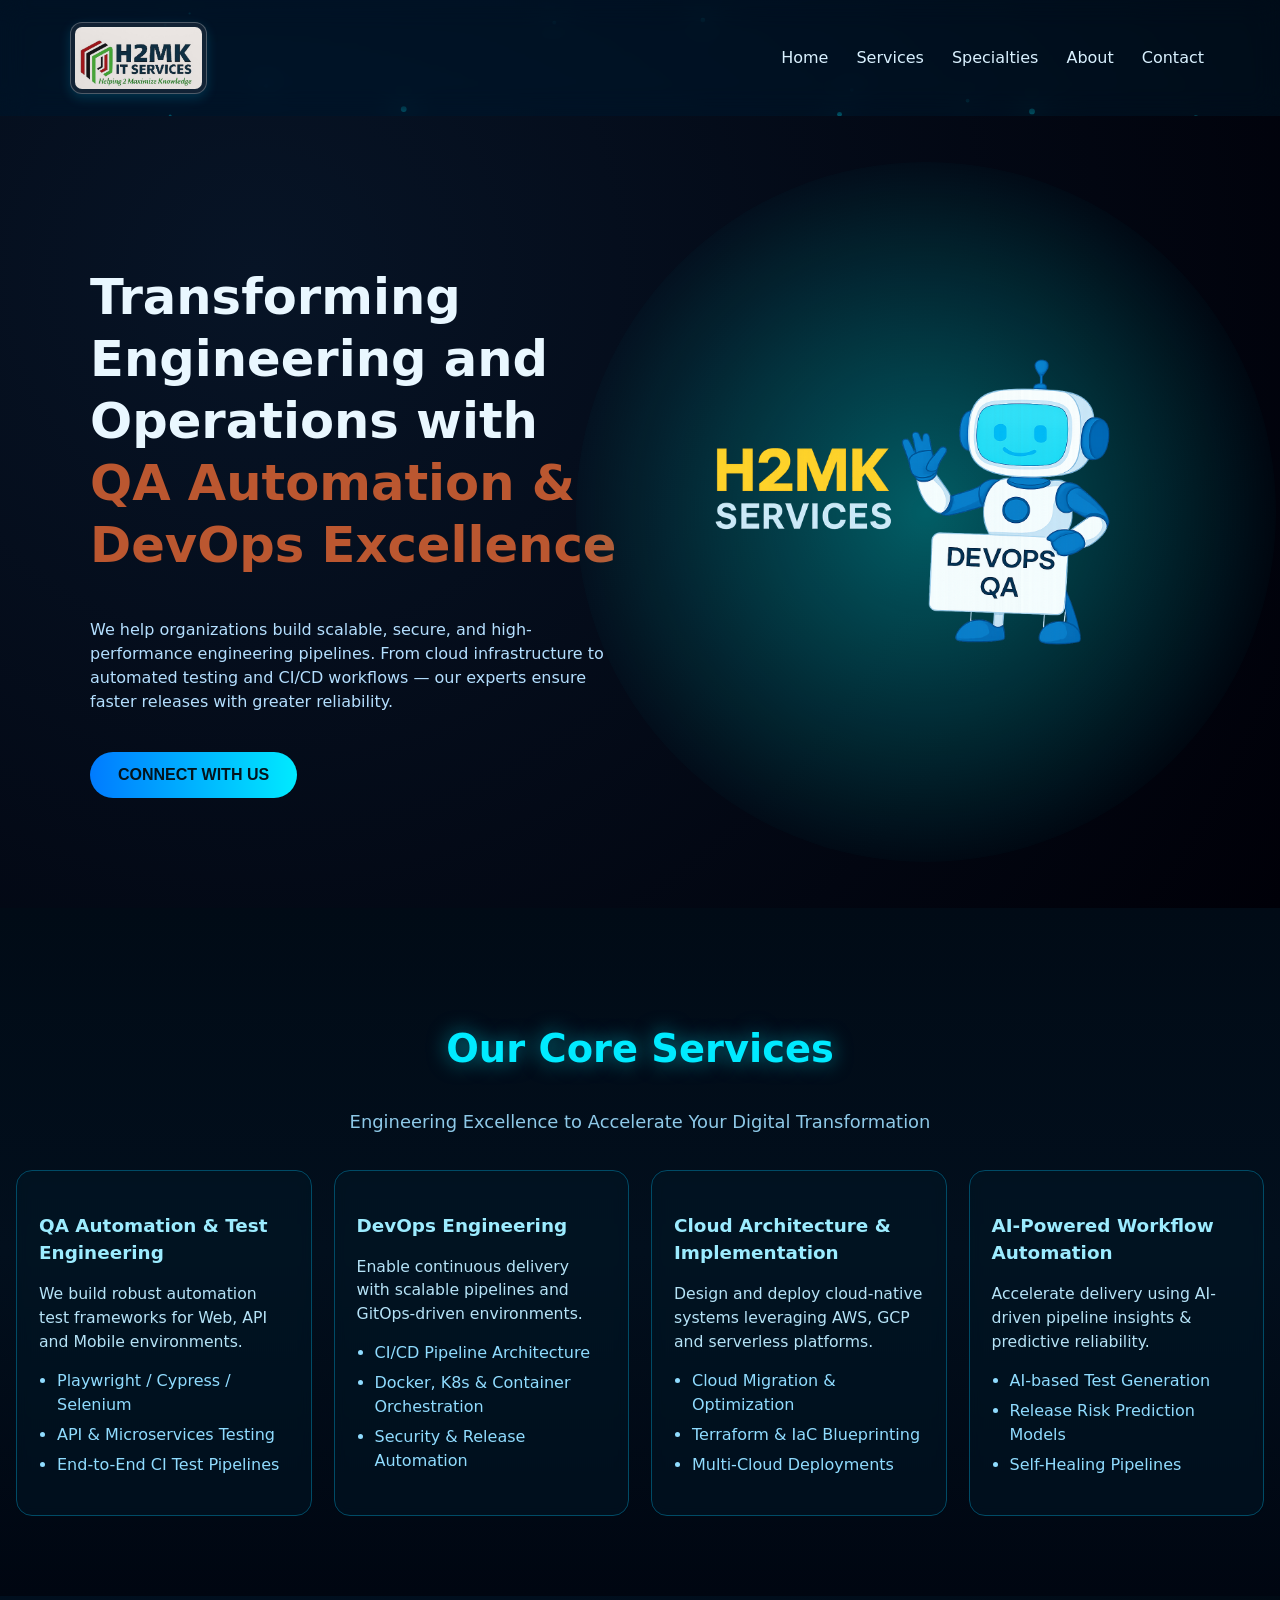
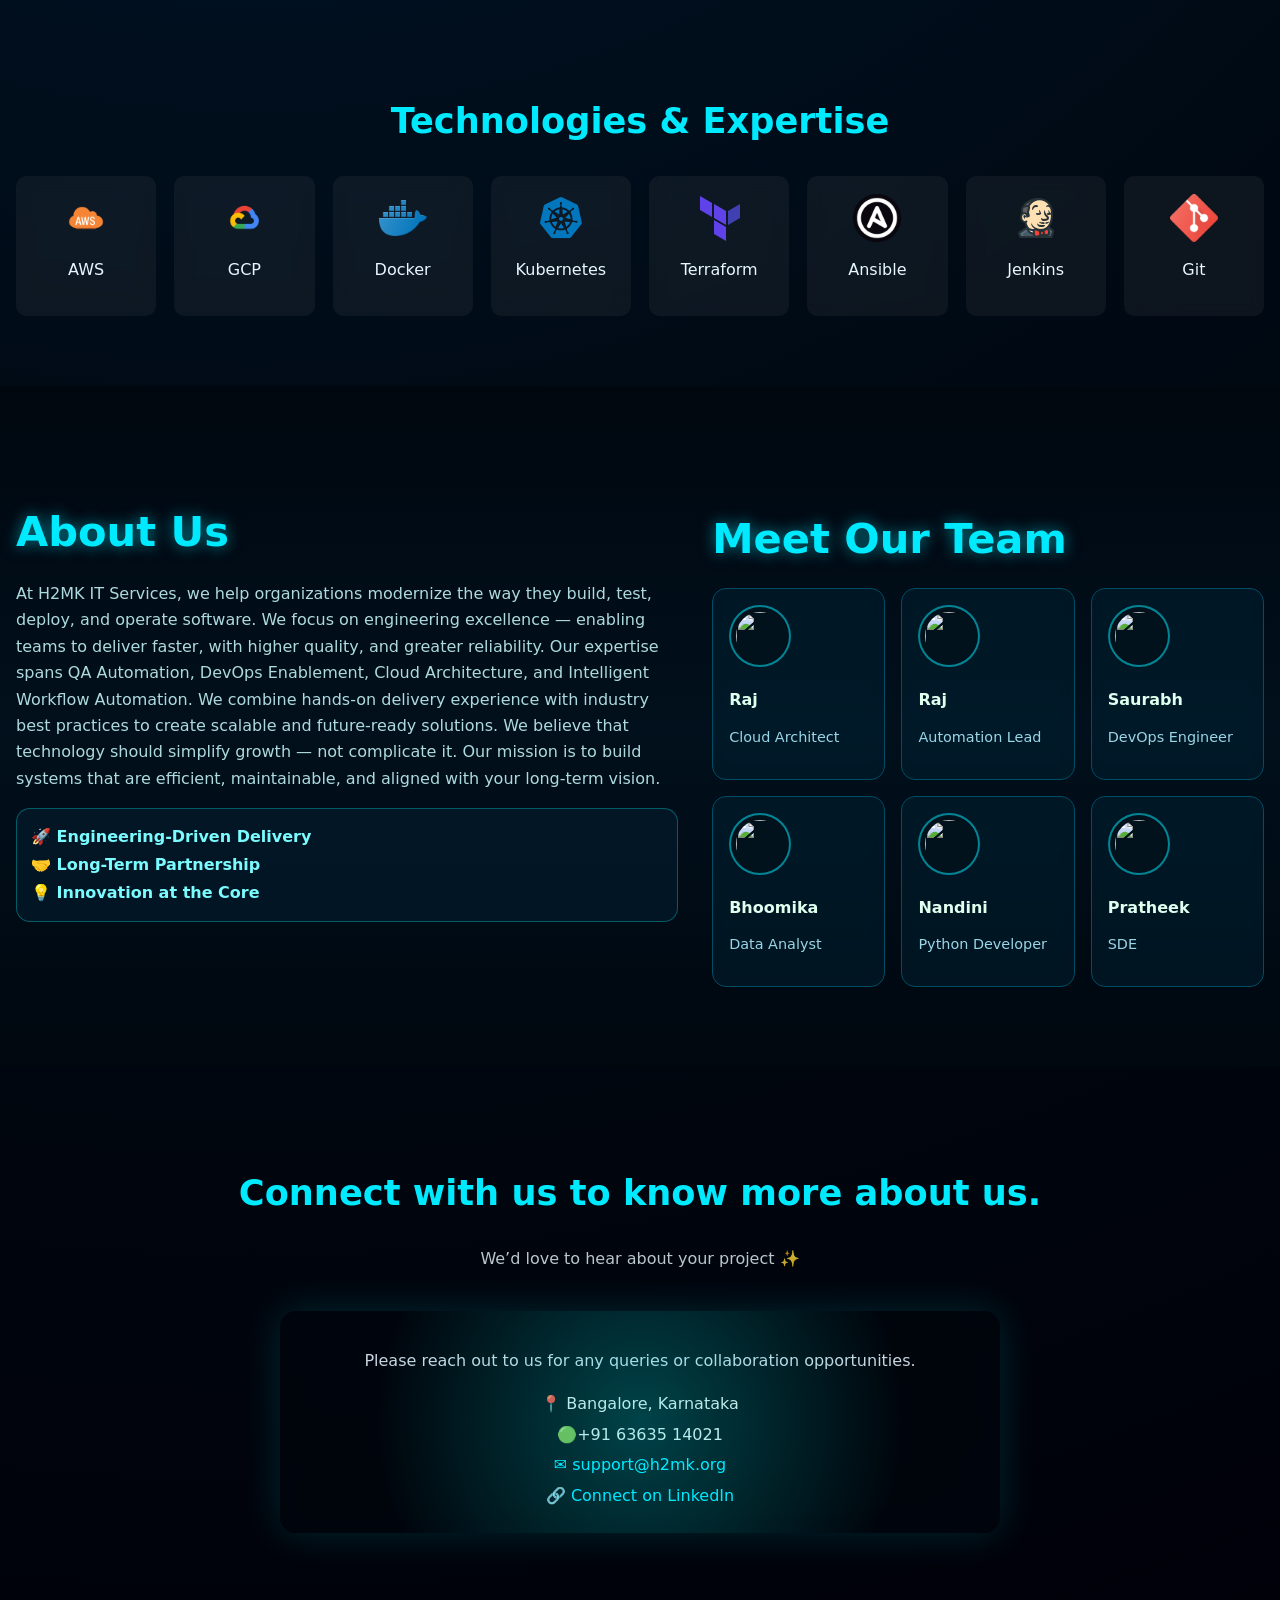
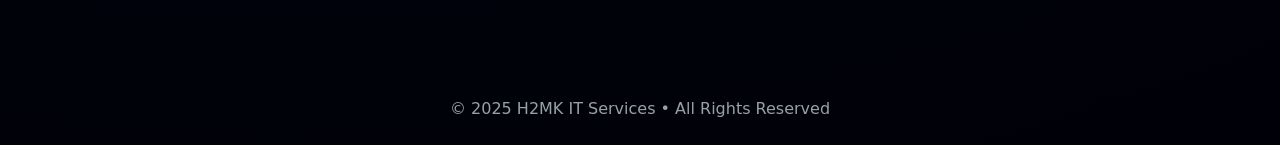
==== commit 9a05e928: "Updated the team details" ====
--- a/index.html
+++ b/index.html
@@ -166,12 +166,12 @@
         <div class="team-section">
             <h3>Meet Our Team</h3>
             <div class="team-grid">
-                <div class="team-card"><img src="https://cdn-icons-png.flaticon.com/512/2922/2922510.png"><h4>A</h4><p>Cloud Architect</p></div>
-                <div class="team-card"><img src="https://cdn-icons-png.flaticon.com/512/2922/2922566.png"><h4>B</h4><p>Automation Lead</p></div>
-                <div class="team-card"><img src="https://cdn-icons-png.flaticon.com/512/2922/2922553.png"><h4>D</h4><p>DevOps Engineer</p></div>
-                <div class="team-card"><img src="https://cdn-icons-png.flaticon.com/512/2922/2922510.png"><h4>E</h4><p>Data Analyst</p></div>
-                <div class="team-card"><img src="https://cdn-icons-png.flaticon.com/512/2922/2922566.png"><h4>F</h4><p>SWE</p></div>
-                <div class="team-card"><img src="https://cdn-icons-png.flaticon.com/512/2922/2922553.png"><h4>G</h4><p>SDE</p></div>
+                <div class="team-card"><img src="https://cdn-icons-png.flaticon.com/512/2922/2922510.png"><h4>Raj</h4><p>Cloud Architect</p></div>
+                <div class="team-card"><img src="https://cdn-icons-png.flaticon.com/512/2922/2922566.png"><h4>Raj</h4><p>Automation Lead</p></div>
+                <div class="team-card"><img src="https://cdn-icons-png.flaticon.com/512/2922/2922553.png"><h4>Saurabh</h4><p>DevOps Engineer</p></div>
+                <div class="team-card"><img src="https://cdn-icons-png.flaticon.com/512/2922/2922510.png"><h4>Bhoomika</h4><p>Data Analyst</p></div>
+                <div class="team-card"><img src="https://cdn-icons-png.flaticon.com/512/2922/2922566.png"><h4>Nandini</h4><p>Python Developer</p></div>
+                <div class="team-card"><img src="https://cdn-icons-png.flaticon.com/512/2922/2922553.png"><h4>Pratheek</h4><p>SDE</p></div>
             </div>
         </div>
 
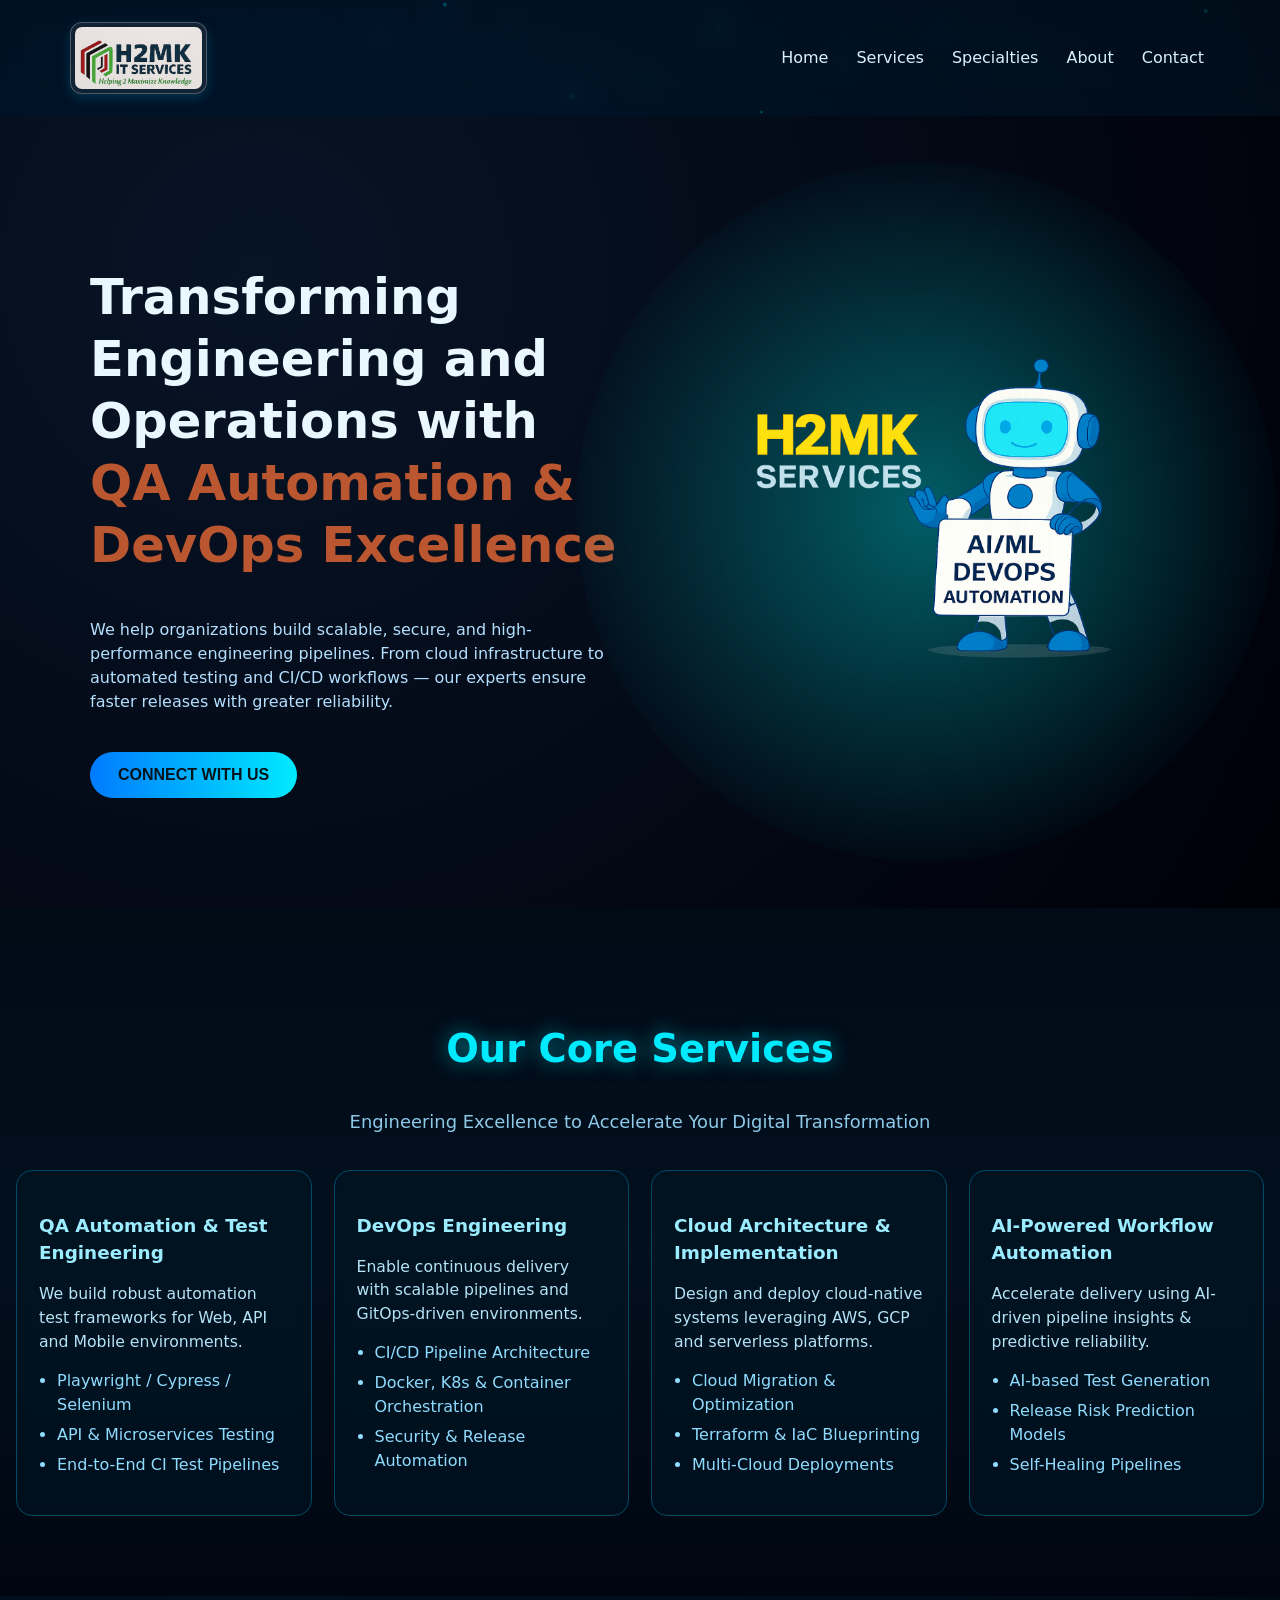
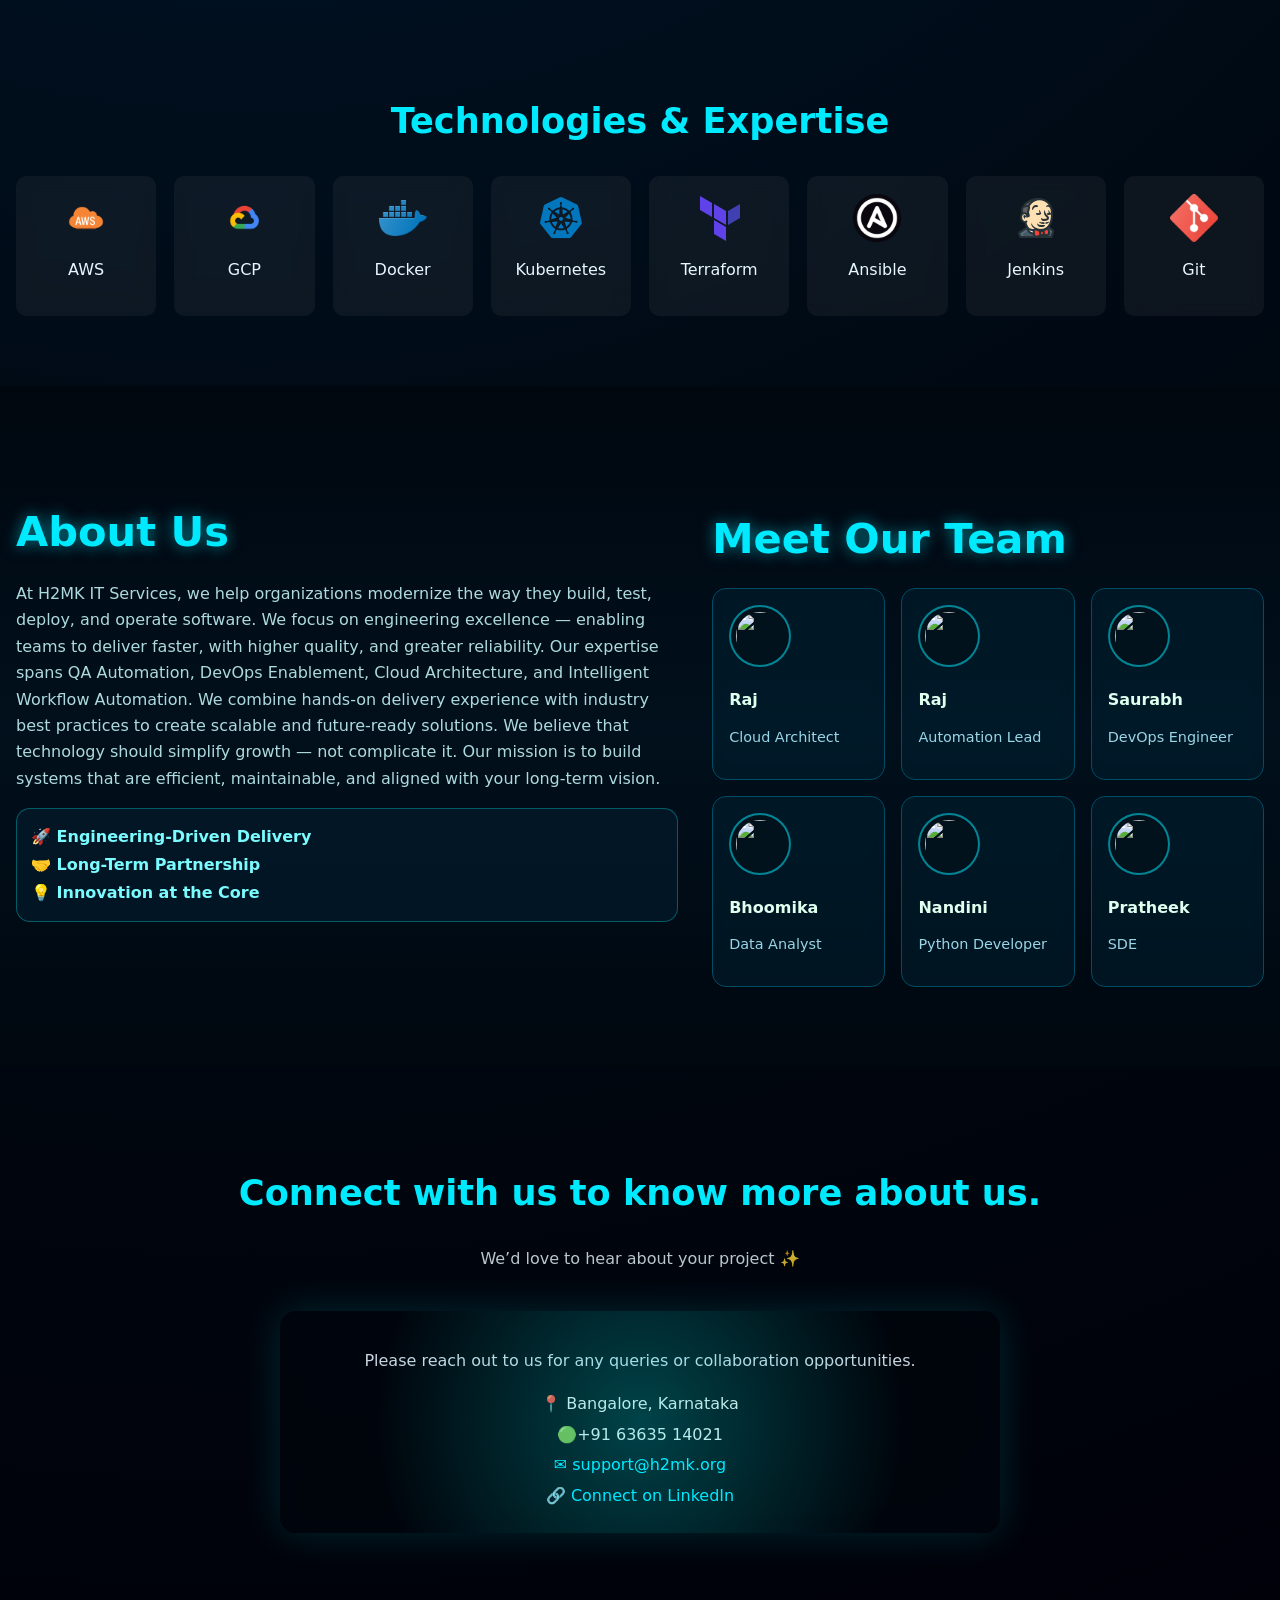
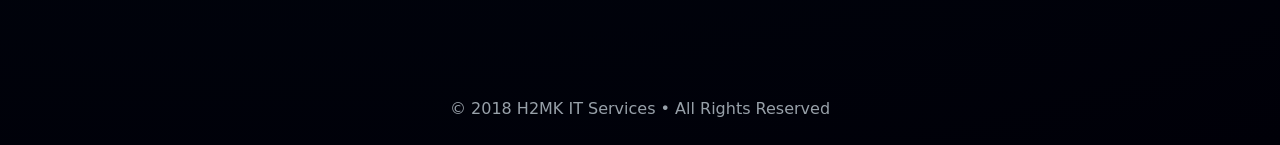
==== commit 06753a5a: "Update year to 2018" ====
--- a/index.html
+++ b/index.html
@@ -201,7 +201,7 @@
 </section>
 
 <footer>
-    © 2025 H2MK IT Services • All Rights Reserved
+    © 2018 H2MK IT Services • All Rights Reserved
 </footer>
 
 <script src="script.js"></script>
